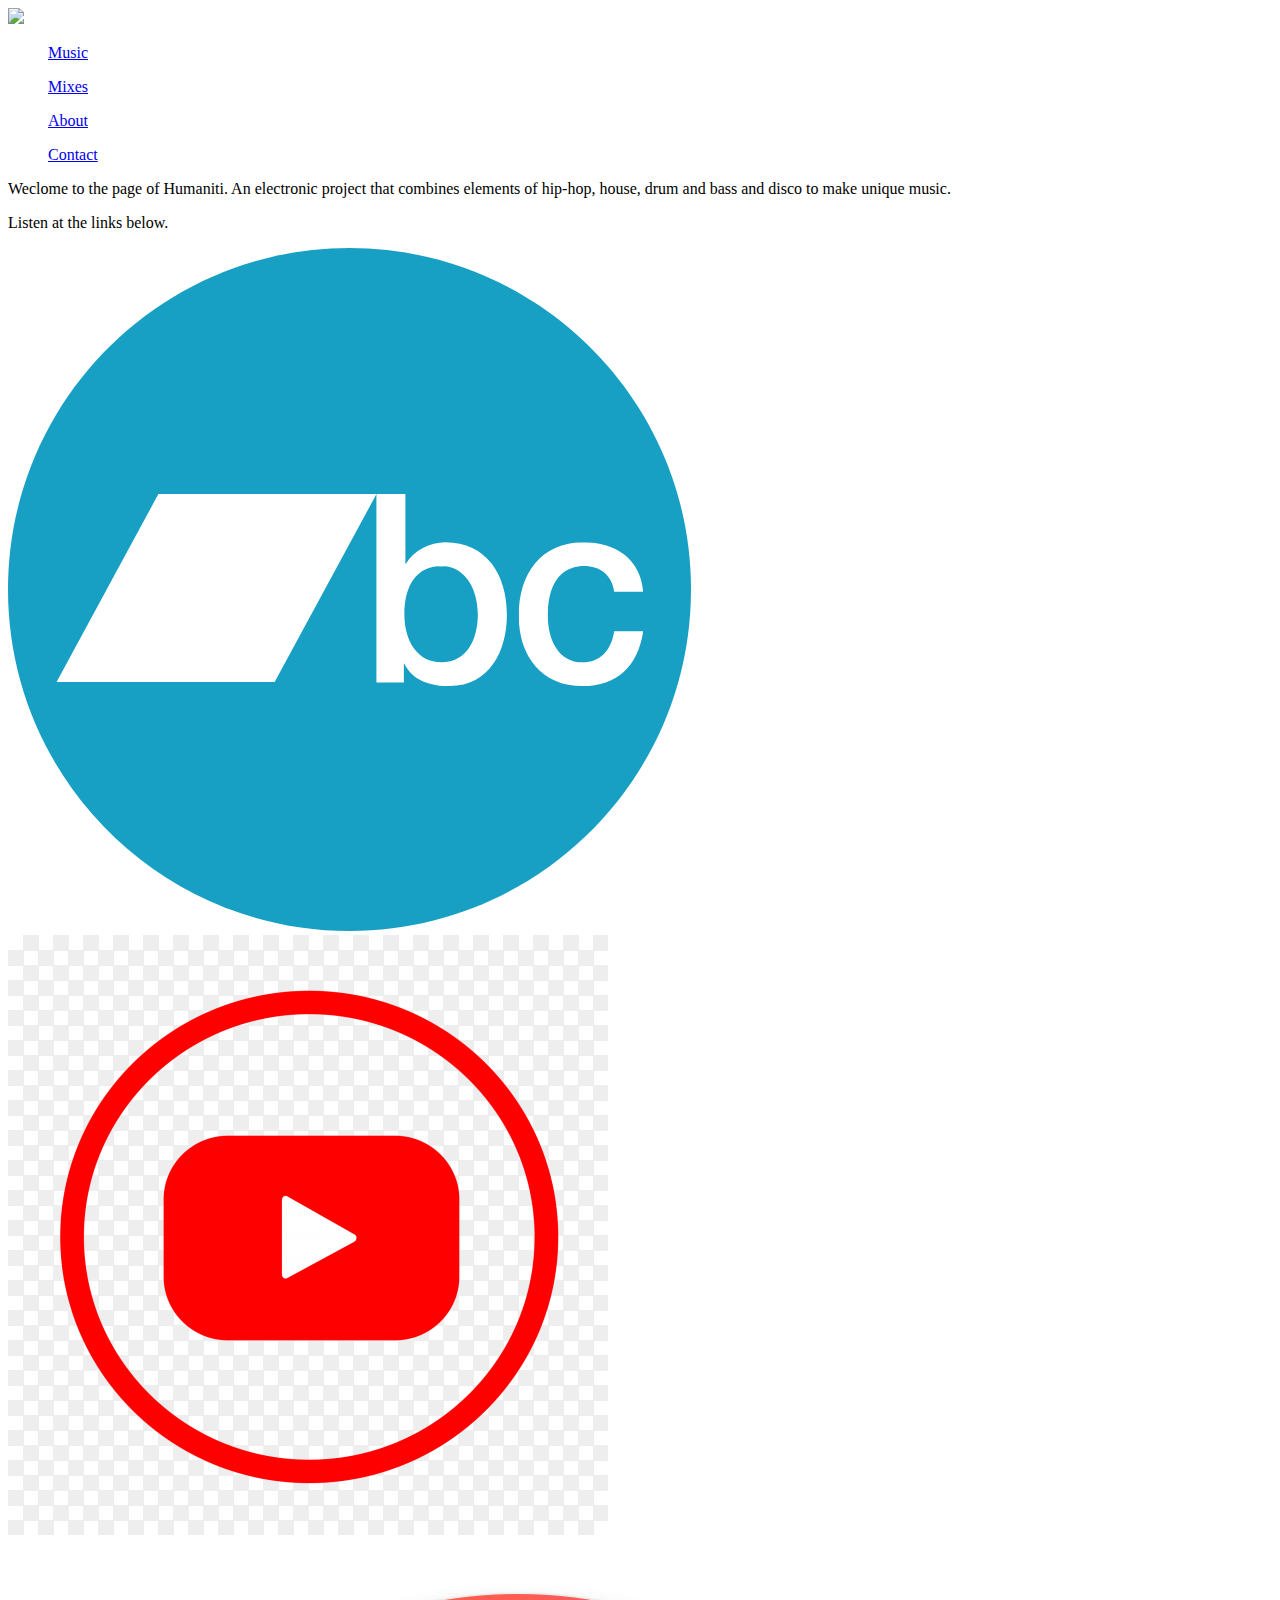
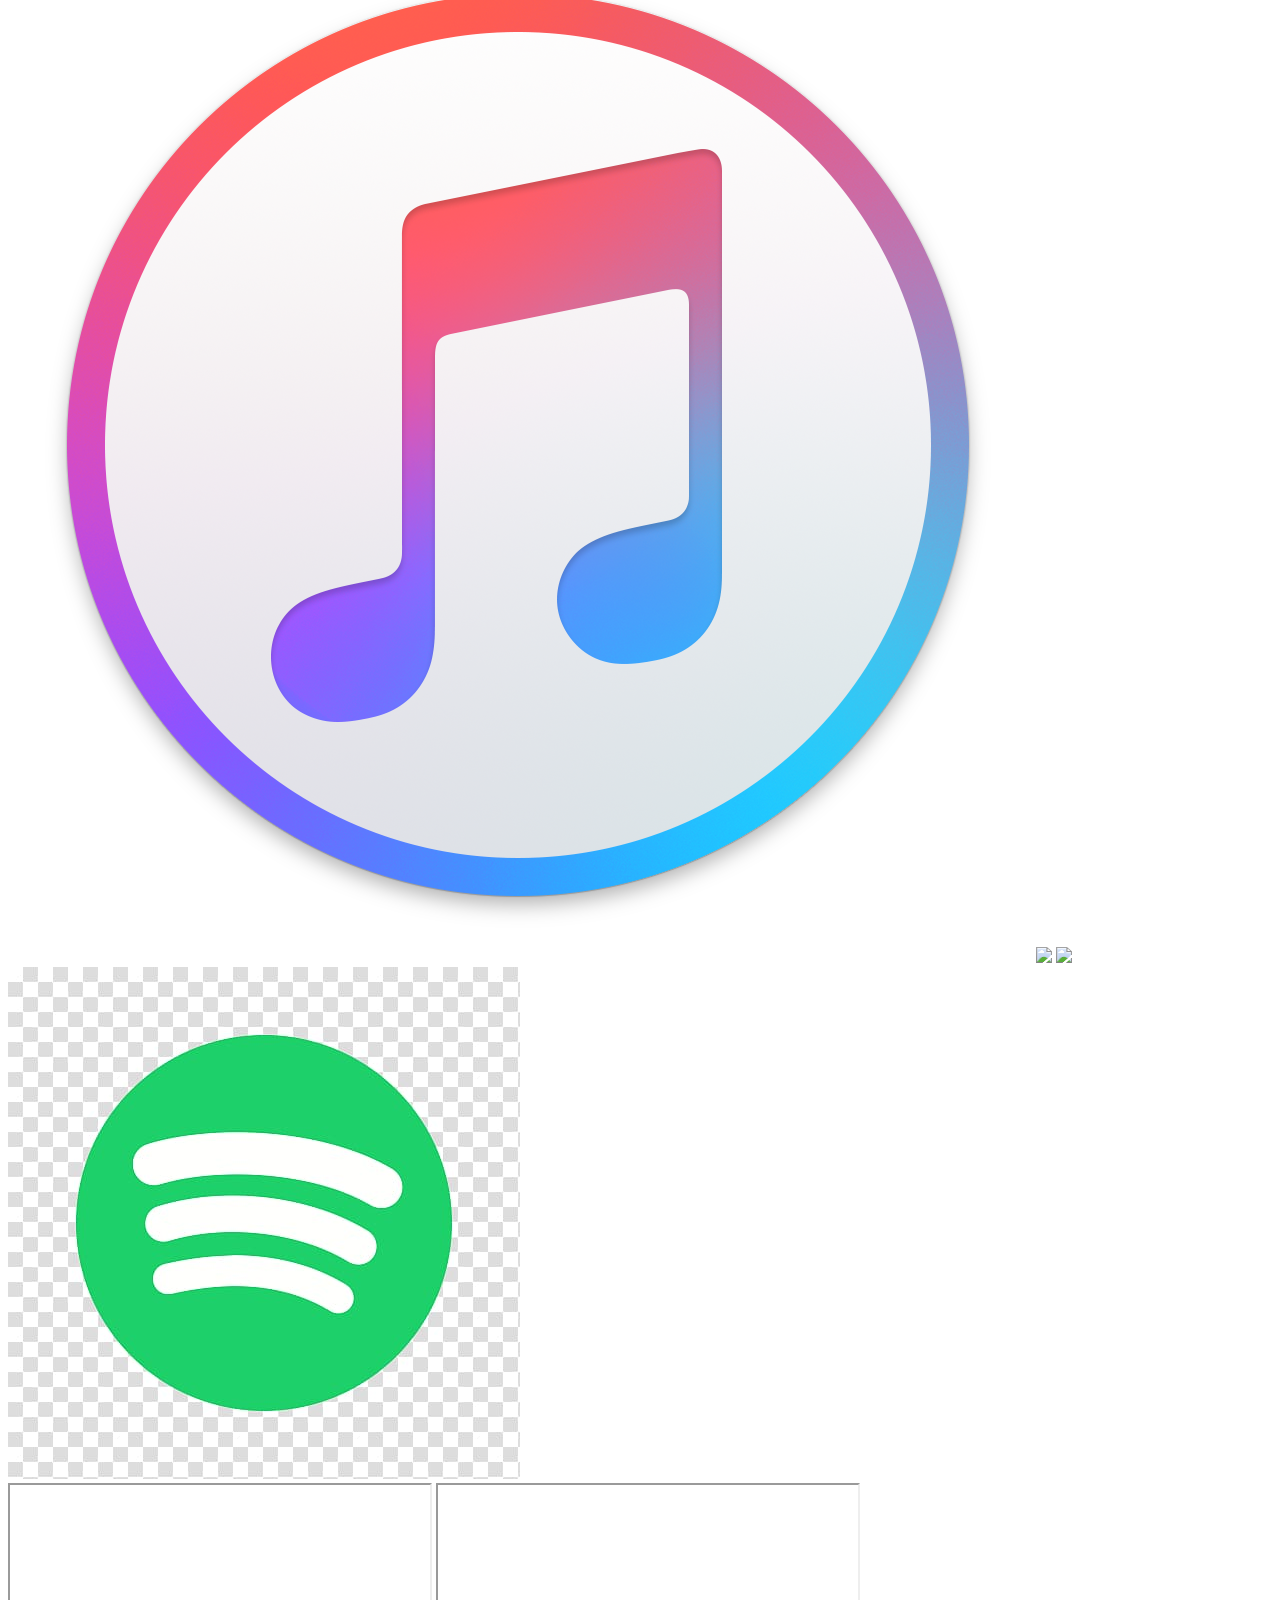
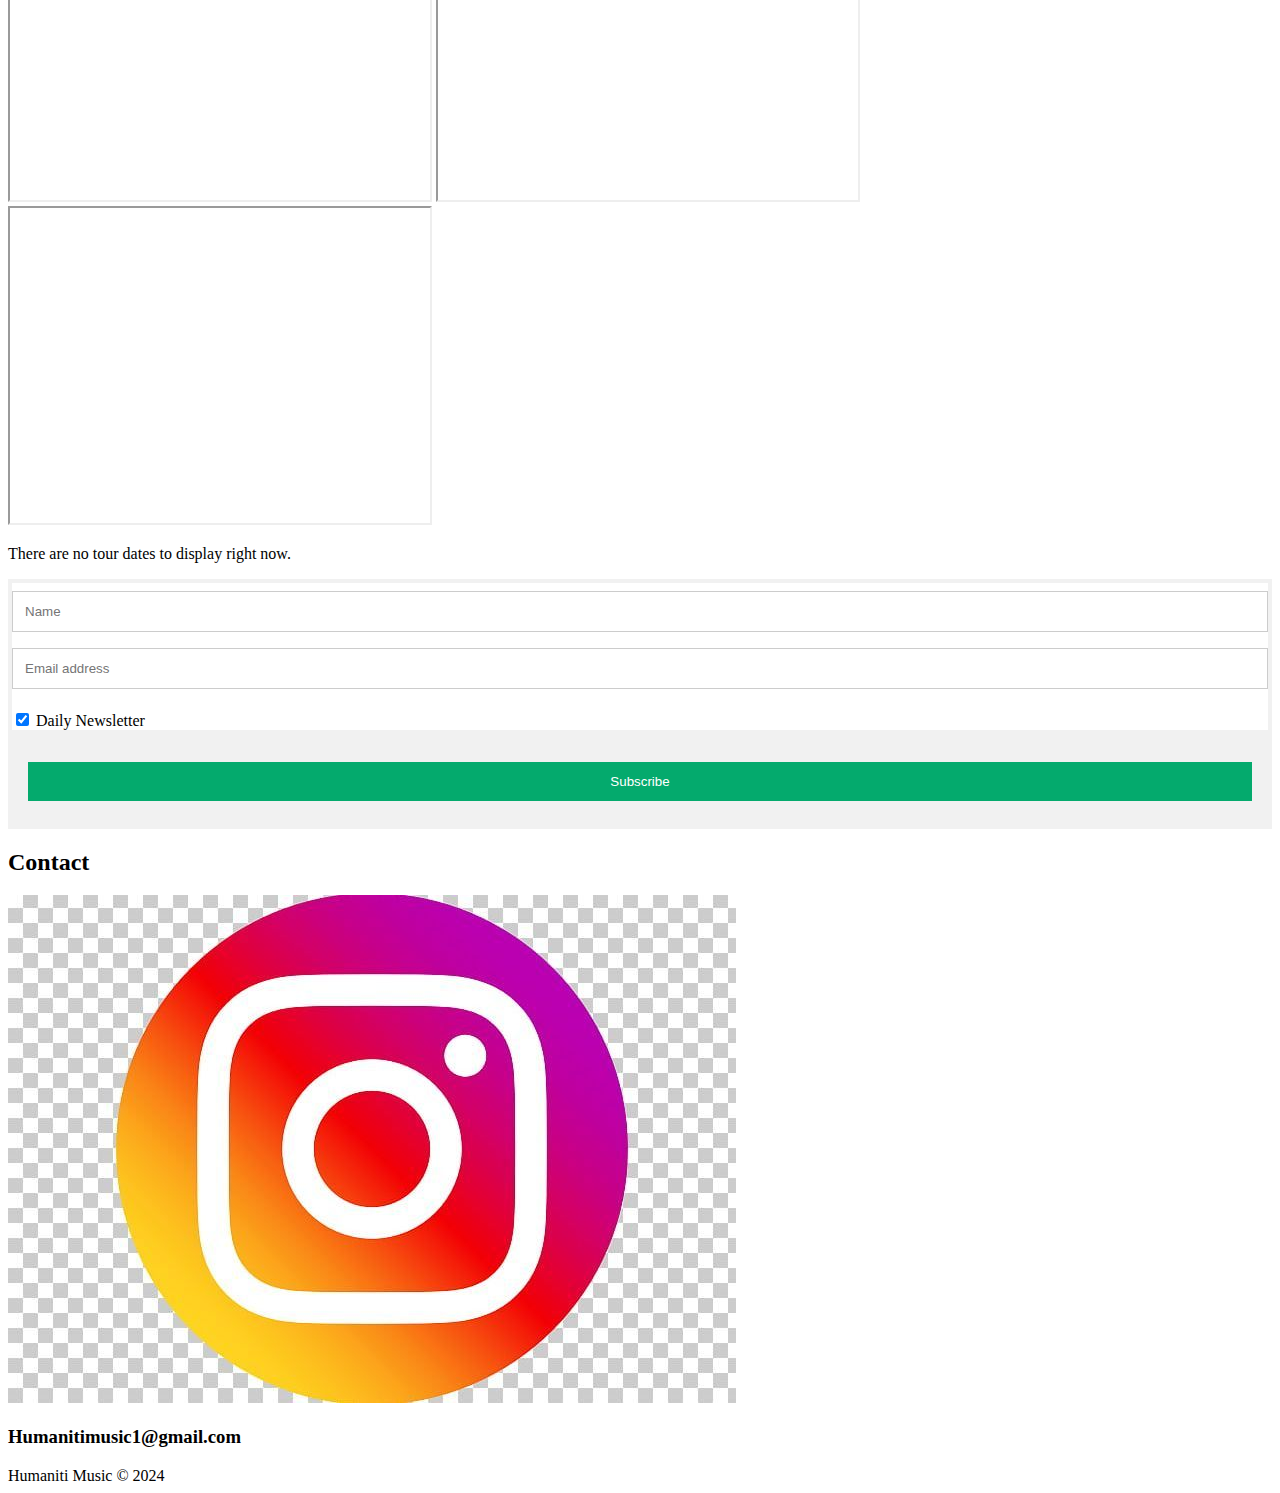
==== index.html @ 7b94ca9b "Basic HTML Content Add" ====
<!DOCTYPE html>
<html lang="en">
<head>
    <meta charset="UTF-8">
    <meta name="viewport" content="width=device-width, initial-scale=1.0">
    <title>Humaniti Music</title>
    <link rel="shortcut icon" type="image/x-icon" href="./Images/psyc.jpg" />
    <link rel="stylesheet" href="./Styles.css">

</head>

<body>
    
    <div class="header">

<img src="./Images/Header Sans Serif (Anek Kannada).png> </img>"

        <ul>
            <ul><a href="./Music Page.html">Music</a></ul>
            <ul><a href="./Mixes Page.html">Mixes</a></ul>
            <ul><a href="./About Page.html">About</a></ul>
            <ul><a href="./Contact Page.html">Contact</a></ul>
        </ul>
    </div>

    <div class="container1">
        <p>Weclome to the page of Humaniti. An electronic project that combines elements of hip-hop, house, drum and bass and disco to make unique music.</p>
             <p>Listen at the links below.</p>
            
            <div class="musiclinks">
                <a href="https://humanitimusic.bandcamp.com/"><img src="./Icons/Bandcamp.svg"></a>
                <a href="https://www.youtube.com/@humanitimusic"> <img src="./Icons/Youtube.png"></a>
                <a href="https://music.apple.com/es/artist/humaniti/1434041428"> <img src="./Icons/AppleMusic.png"></a>
                <a href="https://soundcloud.com/humanitimusic7/"> <img src="./Icons/Soundcloud.png>"></a>
                <a href="https://www.mixcloud.com/humanitimusic/"> <img src="./Icons/Mixcloud.png>"></a>
                <a href="https://open.spotify.com/artist/1BVjzCQqPWRFgM7LWdNU3X"> <img src="./Icons/Spotify.jpg"></a>
            </div>

        </div> <!--container1--> 

            <div class="musicvideos">
                <iframe width="420" height="315"
                src="https://youtu.be/CyjsiWer3Sk&loop=1">
                </iframe>

                <iframe width="420" height="315"
                src="https://youtu.be/d2k2ZmrMf8g&loop=1">
                </iframe>

                <iframe width="420" height="315"
                src="https://youtu.be/1pPhX-32jlw&loop=1">
                </iframe>
            </div>

        </div> <!--music videos-->

<div class="tour">
    <p>There are no tour dates to display right now.</p>
</div>

<form action="action_page.php">
    <div class="mailinglist>
      <h2>Mailing List</h2>
      <p>Stay up to date with new music and mixes.</p>
    </div>
  
    <div class="mailinglist" style="background-color:white">
      <input type="text" placeholder="Name" name="name" required>
      <input type="text" placeholder="Email address" name="mail" required>
      <label>
        <input type="checkbox" checked="checked" name="subscribe"> Daily Newsletter
      </label>
    </div>
</form>
  
  
    <div class="mailinglist">
      <input type="submit" value="Subscribe">
    </div>
    
    <div class="Contactandinsta">
        <h2>Contact</h2>
        <a href="https://www.instagram.com/humaniti.music/"> <img src="./Icons/Instagram.jpg"></a>
        <h3>Humanitimusic1@gmail.com</h3>

    </div>

    <div class="footer">
        Humaniti Music © 2024
    </div>


</div>

</body>

</html>
---- Styles.css ----
@font-face {
    font-family: ;"Anek Kannada"
    src: url("fonts/Anek-Kannada");
} {font}

.body {
    font-family: Impact, Haettenschweiler, 'Arial Narrow Bold', sans-serif;
}







/* Mailing List Stuff */
/* Style the form element with a border around it */
form {
    border: 4px solid #f1f1f1;
  }
  
  /* Add some padding and a grey background color to containers */
  .mailinglist {
    padding: 20px;
    background-color: #f1f1f1;
  }
  
  /* Style the input elements and the submit button */
  input[type=text], input[type=submit] {
    width: 100%;
    padding: 12px;
    margin: 8px 0;
    display: inline-block;
    border: 1px solid #ccc;
    box-sizing: border-box;
  }
  
  /* Add margins to the checkbox */
  input[type=checkbox] {
    margin-top: 16px;
  }
  
  /* Style the submit button */
  input[type=submit] {
    background-color: #04AA6D;
    color: white;
    border: none;
  }
  
  input[type=submit]:hover {
    opacity: 0.8;
  }
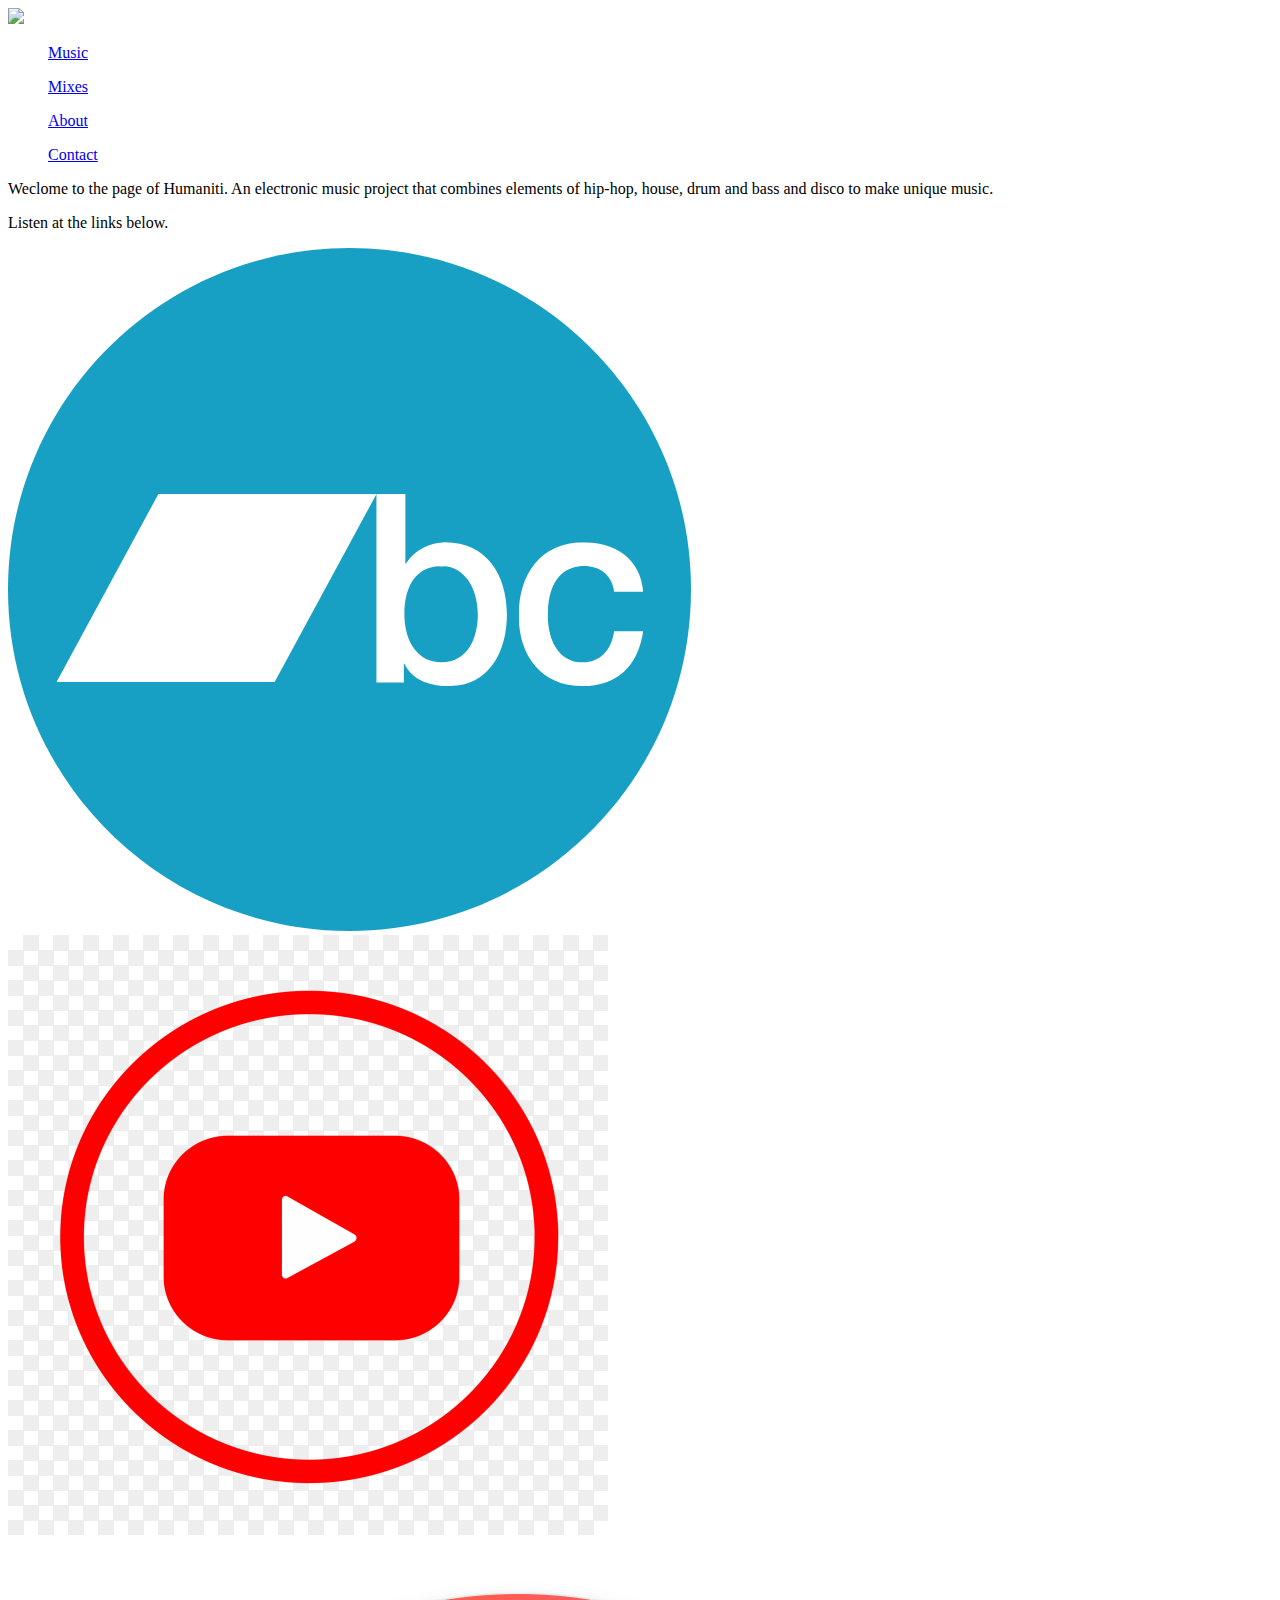
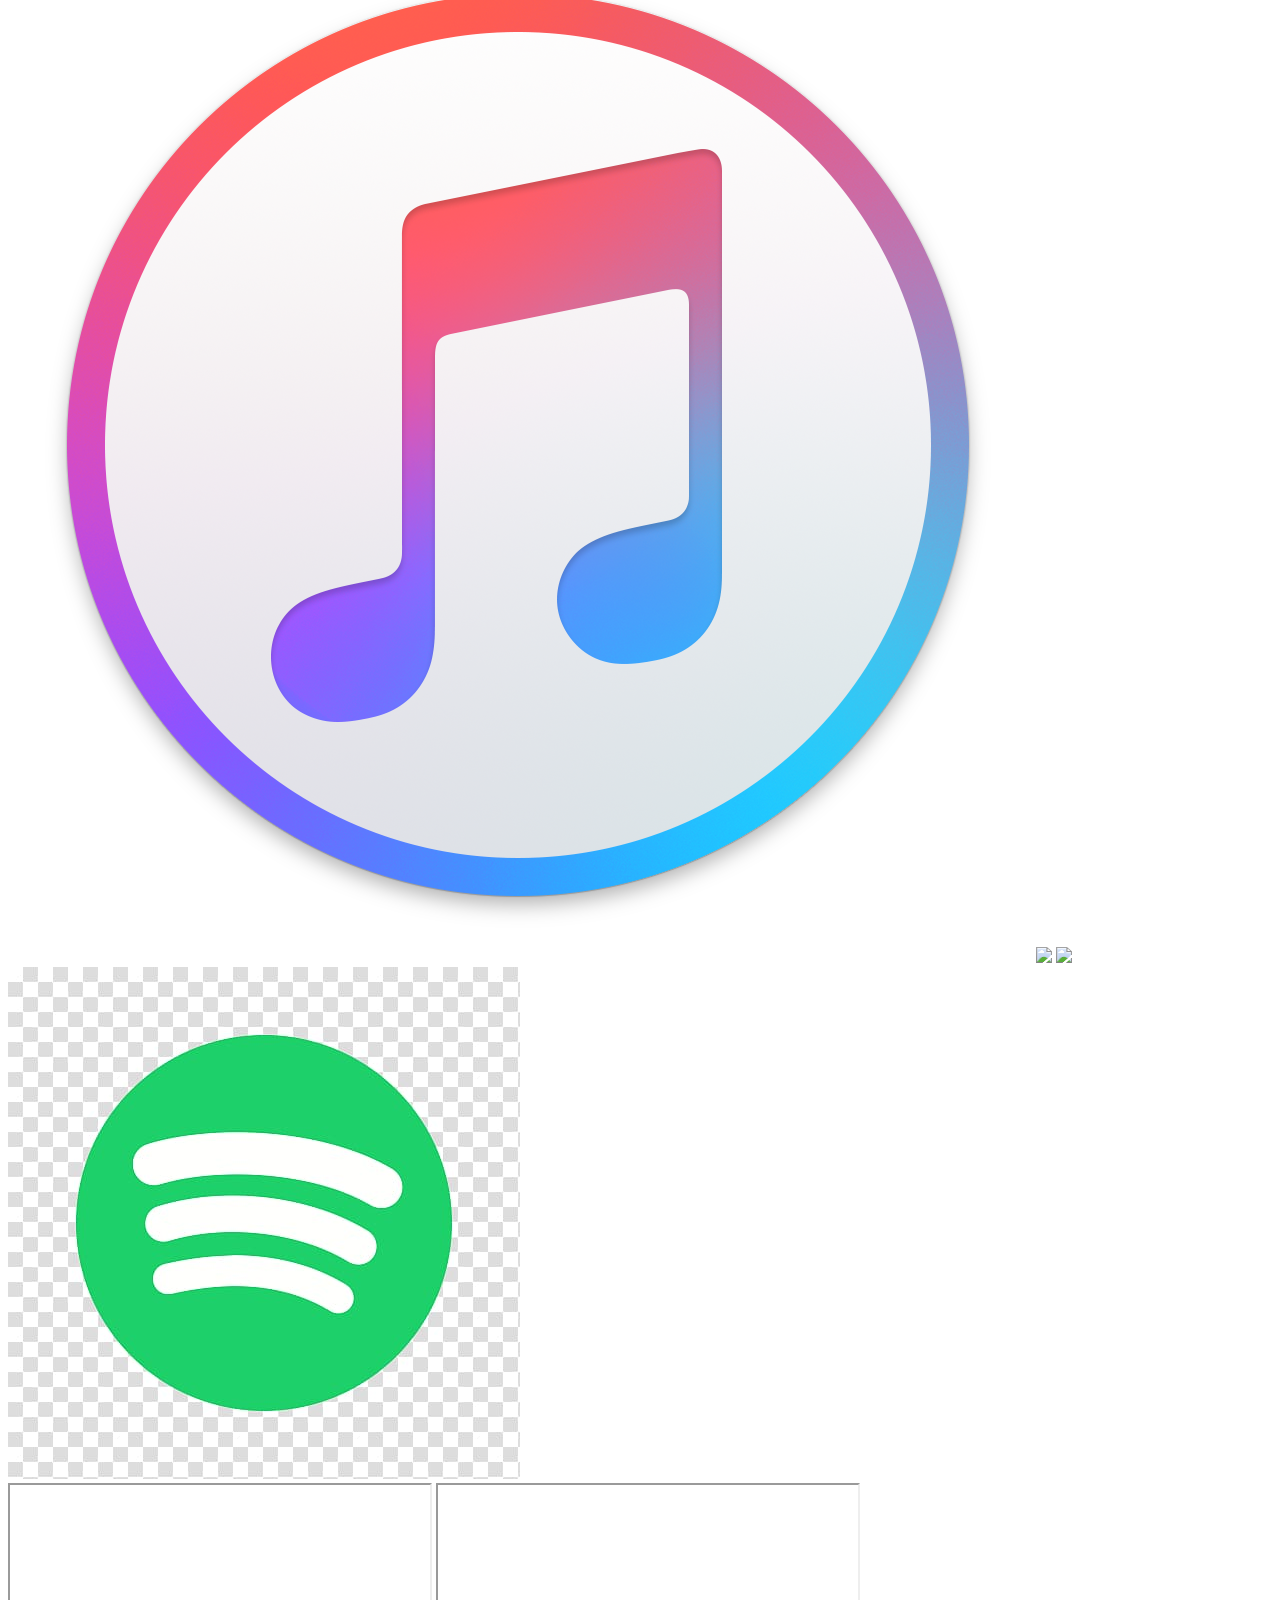
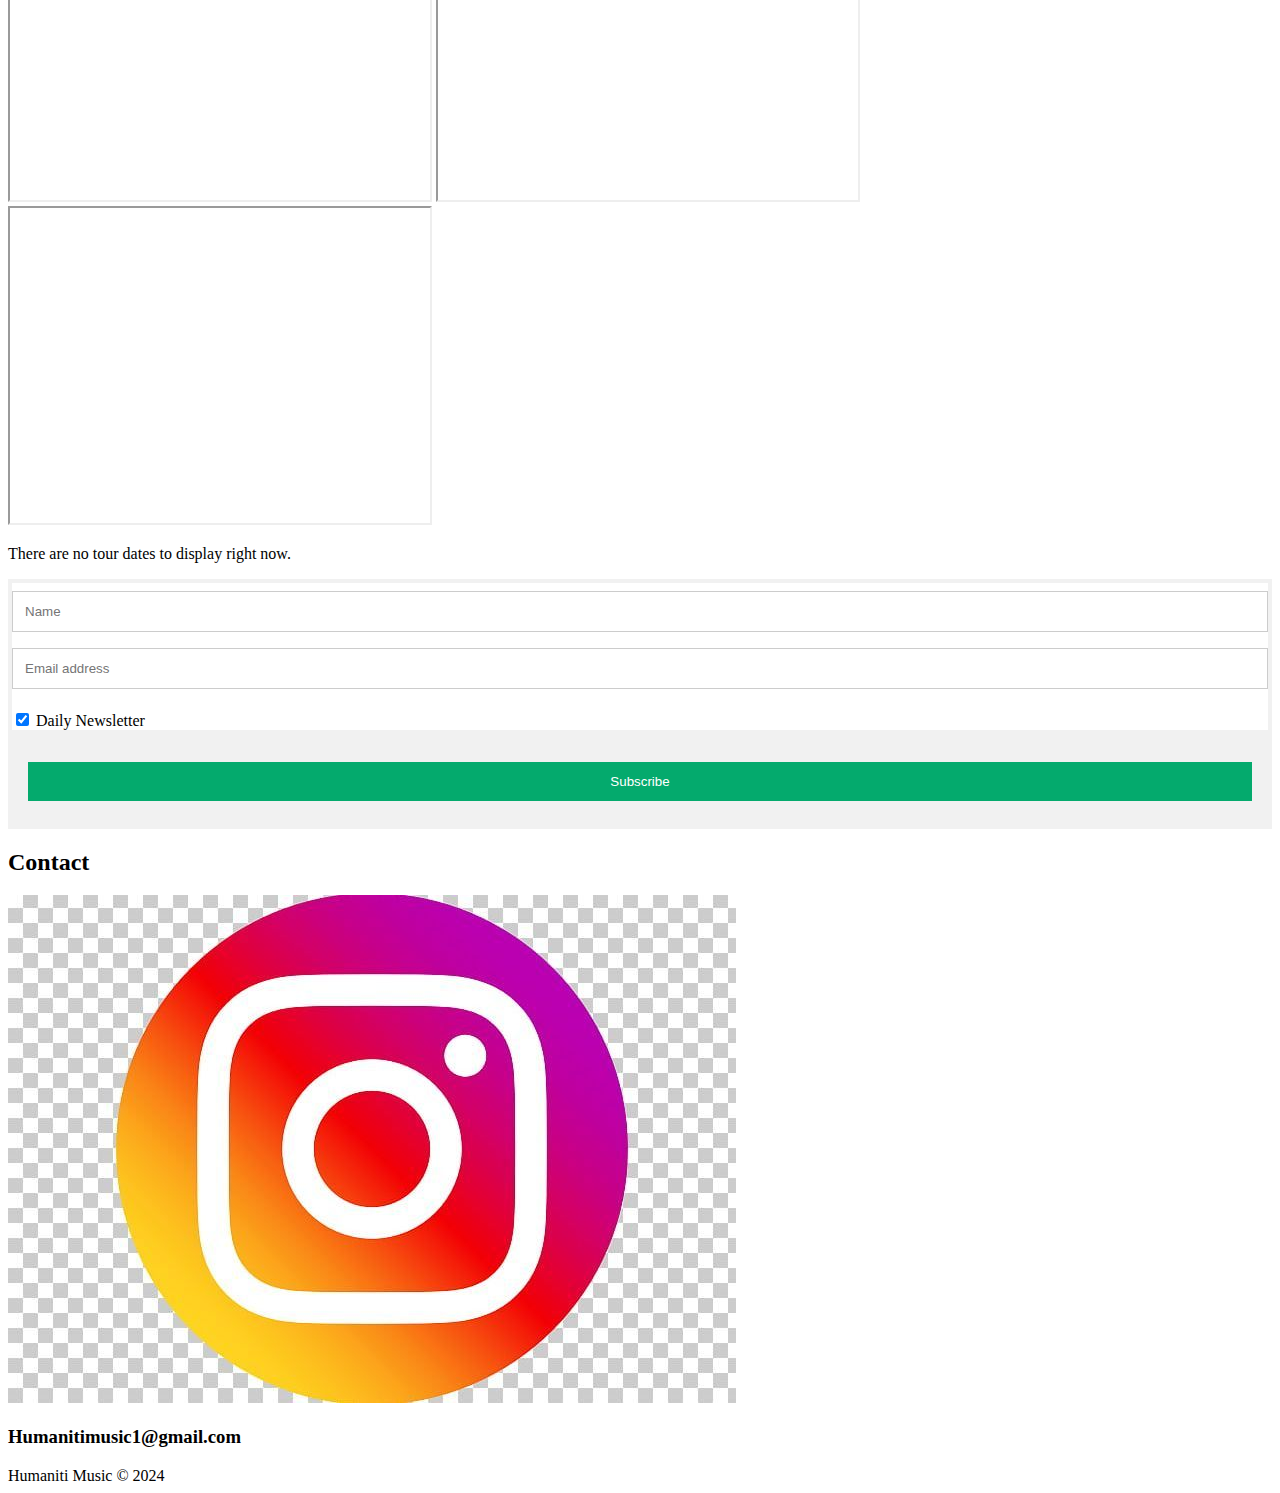
==== commit f19e4c71: "Extra Pages HTML Added" ====
--- a/index.html
+++ b/index.html
@@ -24,7 +24,7 @@
     </div>
 
     <div class="container1">
-        <p>Weclome to the page of Humaniti. An electronic project that combines elements of hip-hop, house, drum and bass and disco to make unique music.</p>
+        <p>Weclome to the page of Humaniti. An electronic music project that combines elements of hip-hop, house, drum and bass and disco to make unique music.</p>
              <p>Listen at the links below.</p>
             
             <div class="musiclinks">
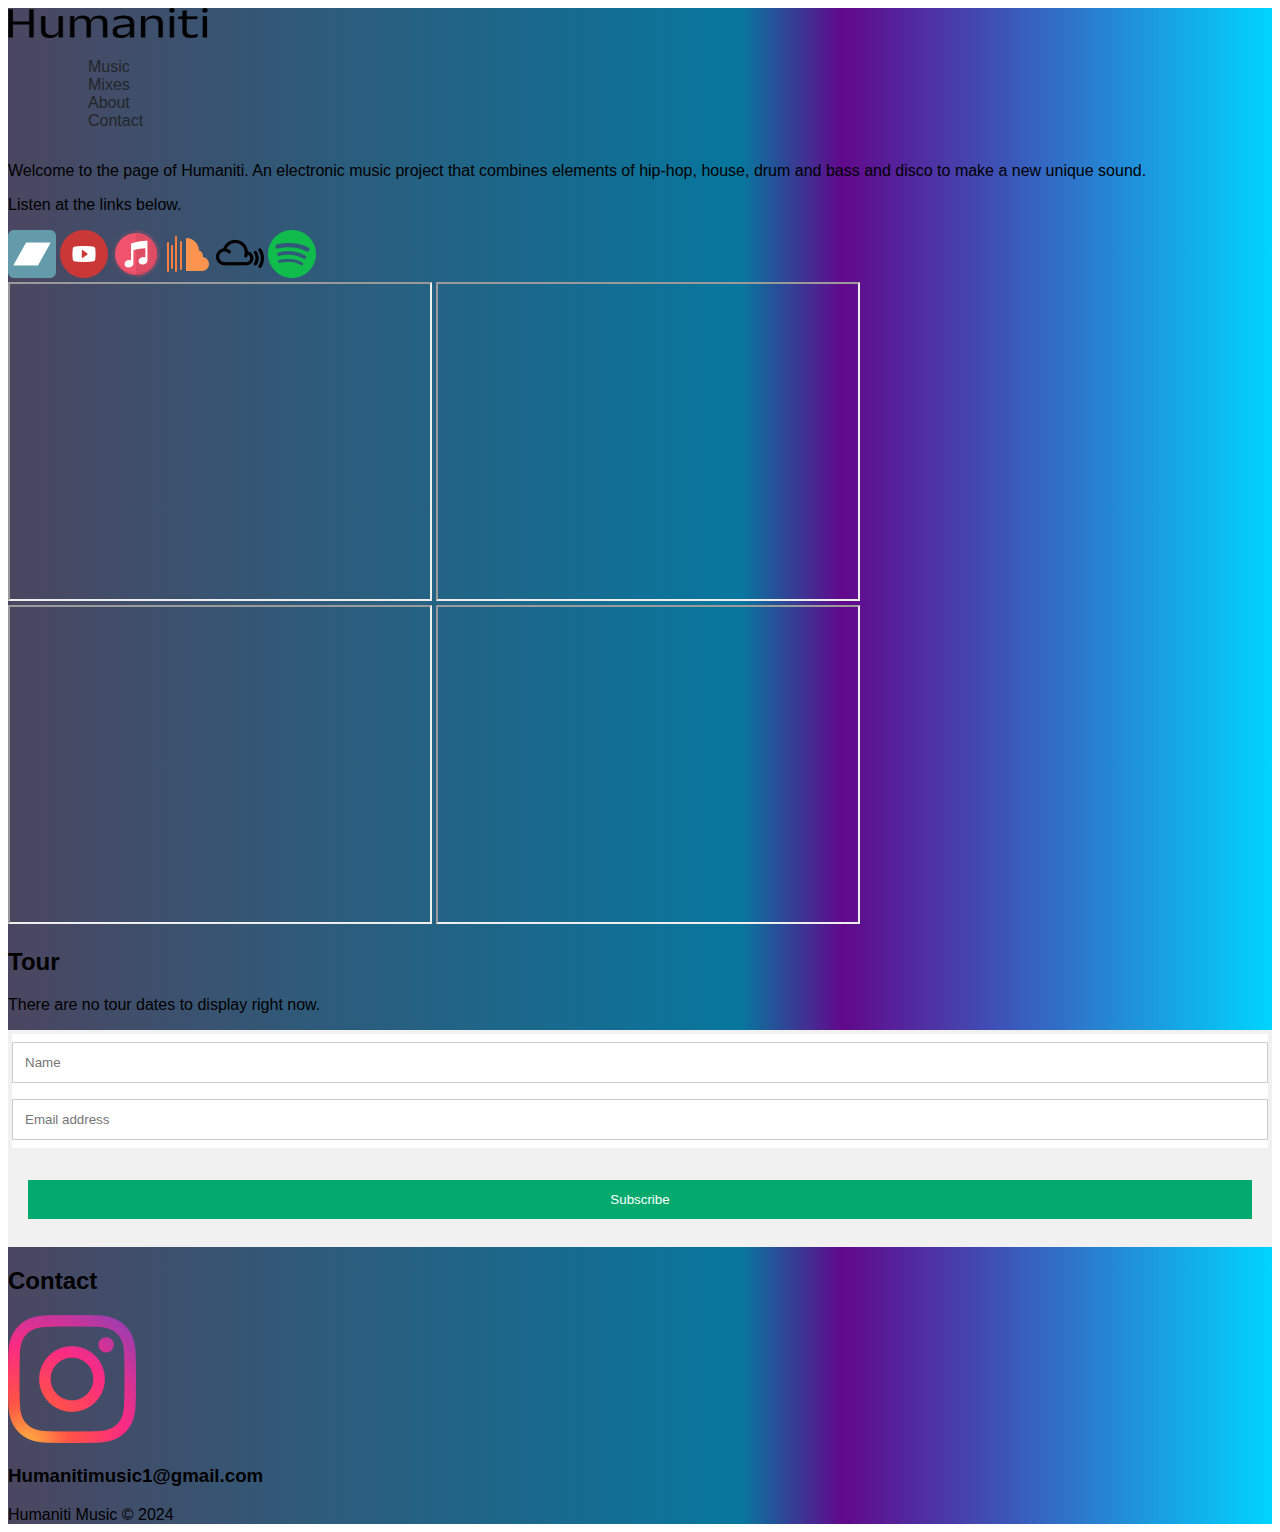
==== commit 2d586233: "font change and logos fixed, background add" ====
--- a/index.html
+++ b/index.html
@@ -10,10 +10,11 @@
 </head>
 
 <body>
-    
+    <div class="body">
     <div class="header">
 
-<img src="./Images/Header Sans Serif (Anek Kannada).png> </img>"
+<img src="./Images/Header Sans Serif (Anek Kannada).png" height="30" width="200"></img>
+
 
         <ul>
             <ul><a href="./Music Page.html">Music</a></ul>
@@ -24,37 +25,43 @@
     </div>
 
     <div class="container1">
-        <p>Weclome to the page of Humaniti. An electronic music project that combines elements of hip-hop, house, drum and bass and disco to make unique music.</p>
+        <p>Welcome to the page of Humaniti. An electronic music project that combines elements of hip-hop, house, drum and bass and disco to make a new unique sound.</p>
              <p>Listen at the links below.</p>
             
             <div class="musiclinks">
-                <a href="https://humanitimusic.bandcamp.com/"><img src="./Icons/Bandcamp.svg"></a>
+                <a href="https://humanitimusic.bandcamp.com/"><img src="./Icons/Bandcamp.png"></a>
                 <a href="https://www.youtube.com/@humanitimusic"> <img src="./Icons/Youtube.png"></a>
                 <a href="https://music.apple.com/es/artist/humaniti/1434041428"> <img src="./Icons/AppleMusic.png"></a>
-                <a href="https://soundcloud.com/humanitimusic7/"> <img src="./Icons/Soundcloud.png>"></a>
-                <a href="https://www.mixcloud.com/humanitimusic/"> <img src="./Icons/Mixcloud.png>"></a>
-                <a href="https://open.spotify.com/artist/1BVjzCQqPWRFgM7LWdNU3X"> <img src="./Icons/Spotify.jpg"></a>
+                <a href="https://soundcloud.com/humanitimusic7/"> <img src="./Icons/Soundcloud.png"></a>
+                <a href="https://www.mixcloud.com/humanitimusic/"> <img src="./Icons/Mixcloud.png"></a>
+                <a href="https://open.spotify.com/artist/1BVjzCQqPWRFgM7LWdNU3X"> <img src="./Icons/Spotify.png"></a>
             </div>
 
-        </div> <!--container1--> 
-
+  
             <div class="musicvideos">
                 <iframe width="420" height="315"
-                src="https://youtu.be/CyjsiWer3Sk&loop=1">
+                src="https://youtube.com/embed/ZC6qa5OnK9U">
                 </iframe>
 
                 <iframe width="420" height="315"
-                src="https://youtu.be/d2k2ZmrMf8g&loop=1">
+                src="https://youtube.com/embed/4sSRswTtMFk">
                 </iframe>
 
                 <iframe width="420" height="315"
-                src="https://youtu.be/1pPhX-32jlw&loop=1">
+                src="https://youtube.com/embed/d2k2ZmrMf8g">
                 </iframe>
-            </div>
+
+                 <iframe width="420" height="315"
+                 src="https://youtube.com/embed/GUiBObPjCsQ">
+                </iframe>
+        </div>
+
+            
 
         </div> <!--music videos-->
 
 <div class="tour">
+    <p><h2>Tour</H2></p>
     <p>There are no tour dates to display right now.</p>
 </div>
 
@@ -67,9 +74,6 @@
     <div class="mailinglist" style="background-color:white">
       <input type="text" placeholder="Name" name="name" required>
       <input type="text" placeholder="Email address" name="mail" required>
-      <label>
-        <input type="checkbox" checked="checked" name="subscribe"> Daily Newsletter
-      </label>
     </div>
 </form>
   
@@ -80,7 +84,7 @@
     
     <div class="Contactandinsta">
         <h2>Contact</h2>
-        <a href="https://www.instagram.com/humaniti.music/"> <img src="./Icons/Instagram.jpg"></a>
+        <a href="https://www.instagram.com/humaniti.music/"> <img src="./Icons/Instagram1.png"></a>
         <h3>Humanitimusic1@gmail.com</h3>
 
     </div>
--- a/Styles.css
+++ b/Styles.css
@@ -1,14 +1,40 @@
 @font-face {
-    font-family: ;"Anek Kannada"
-    src: url("fonts/Anek-Kannada");
-} {font}
+  font-family: "Anek-Kannada";
+  src: url("./Fonts/AnekKannada-variablefont.ttf");
+  src: local('/Fonts/AnekKannada-variablefont.ttf');
+}
+
+p, .Contactandinsta, .footer, .tour {
+  font-family: sans-serif;
+  font-family: 'Gill Sans', 'Gill Sans MT', Calibri, 'Trebuchet MS', sans-serif;
+  font-weight: 100;
+}
 
 .body {
-    font-family: Impact, Haettenschweiler, 'Arial Narrow Bold', sans-serif;
-}
+  background: rgb(7,0,36);
+  background: linear-gradient(90deg, rgba(7,0,36,0.7236081932773109) 0%, rgba(7,119,158,1) 58%, rgba(98,8,140,1) 66%, rgba(0,212,255,1) 100%);
+  display: flex;
+  flex-direction: column;
+ }
+
+
+ul {list-style: none;
+text-decoration: none;
+font-family: sans-serif;}
+
+a{ text-decoration: none;
+color:rgba(30, 33, 33, 0.911)}
 
 
 
+a:hover {color:beige;
+transition: 0.5s;}
+
+.musiclinks {
+    height: auto;
+    width: auto;
+    border-radius: 80%;
+}
 
 
 
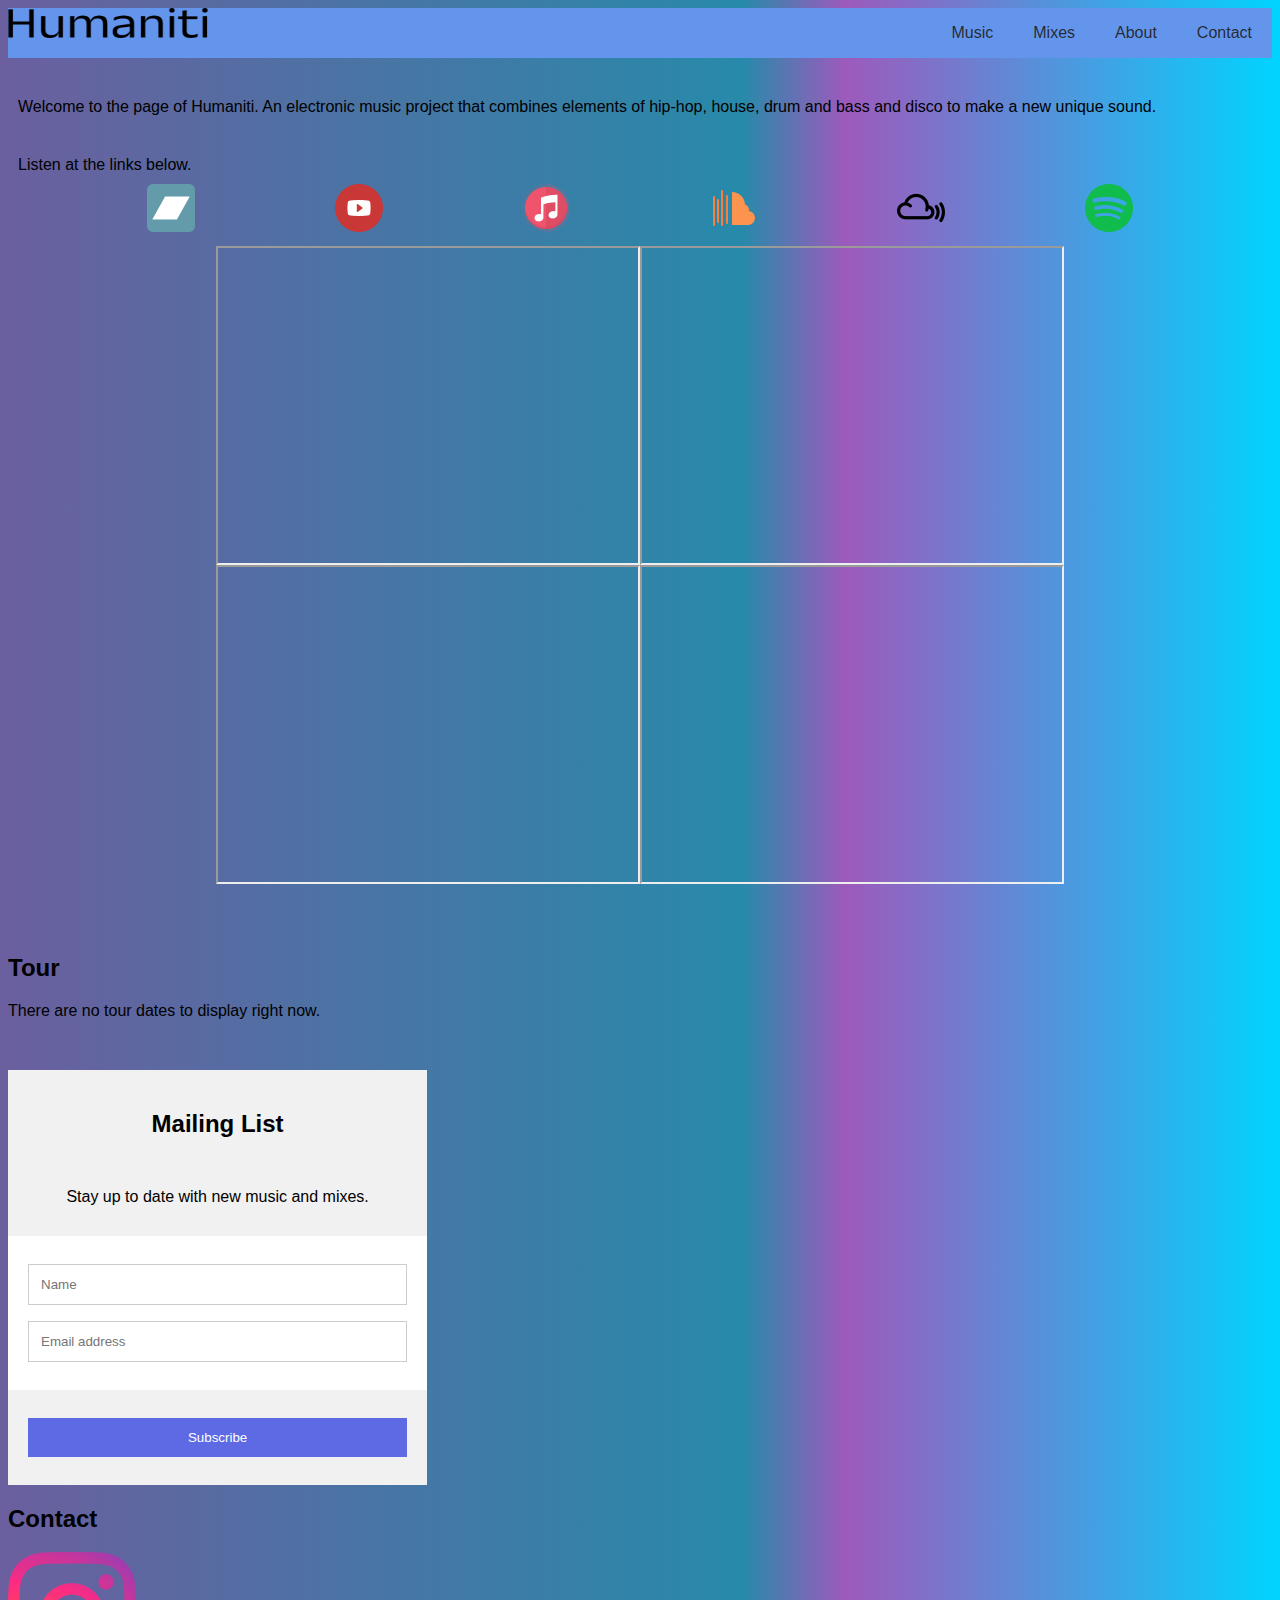
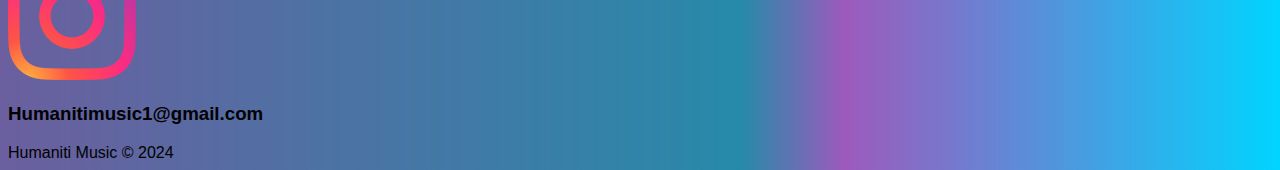
==== commit 166fcf5e: "Flexboxes added and clutter removed" ====
--- a/index.html
+++ b/index.html
@@ -10,18 +10,19 @@
 </head>
 
 <body>
-    <div class="body">
+
     <div class="header">
 
 <img src="./Images/Header Sans Serif (Anek Kannada).png" height="30" width="200"></img>
 
-
+<div class="headermenu">
         <ul>
             <ul><a href="./Music Page.html">Music</a></ul>
             <ul><a href="./Mixes Page.html">Mixes</a></ul>
             <ul><a href="./About Page.html">About</a></ul>
             <ul><a href="./Contact Page.html">Contact</a></ul>
         </ul>
+    </div>
     </div>
 
     <div class="container1">
@@ -61,12 +62,12 @@
         </div> <!--music videos-->
 
 <div class="tour">
-    <p><h2>Tour</H2></p>
-    <p>There are no tour dates to display right now.</p>
+    <p><h2>Tour</H2>
+    There are no tour dates to display right now.</p>
 </div>
 
 <form action="action_page.php">
-    <div class="mailinglist>
+    <div class="mailinglist">
       <h2>Mailing List</h2>
       <p>Stay up to date with new music and mixes.</p>
     </div>
@@ -75,12 +76,13 @@
       <input type="text" placeholder="Name" name="name" required>
       <input type="text" placeholder="Email address" name="mail" required>
     </div>
-</form>
+
   
   
     <div class="mailinglist">
       <input type="submit" value="Subscribe">
     </div>
+</form>
     
     <div class="Contactandinsta">
         <h2>Contact</h2>
@@ -94,7 +96,7 @@
     </div>
 
 
-</div>
+
 
 </body>
 
--- a/Styles.css
+++ b/Styles.css
@@ -10,45 +10,79 @@
   font-weight: 100;
 }
 
-.body {
+body {
   background: rgb(7,0,36);
-  background: linear-gradient(90deg, rgba(7,0,36,0.7236081932773109) 0%, rgba(7,119,158,1) 58%, rgba(98,8,140,1) 66%, rgba(0,212,255,1) 100%);
+  background: linear-gradient(90deg, rgba(51, 34, 122, 0.724) 0%, rgb(39, 138, 170) 58%, rgb(157, 90, 188) 66%, rgba(0,212,255,1) 100%);
+  background-size: cover;
+  background-repeat: repeat;
   display: flex;
   flex-direction: column;
  }
 
 
+
 ul {list-style: none;
 text-decoration: none;
-font-family: sans-serif;}
+font-family: sans-serif;
+display: flex;
+flex-direction: row;}
 
 a{ text-decoration: none;
 color:rgba(30, 33, 33, 0.911)}
 
 
-
 a:hover {color:beige;
 transition: 0.5s;}
+
+.header {
+  background-color: cornflowerblue;
+  background-size: auto;
+  display: flex;
+  flex-direction: row;
+  justify-content: space-between;}
+
+.headermenu {display: flex;
+flex-direction: row;
+margin-right: 20px;}
+
+p {margin: 10px;
+padding-top: 30px;}
 
 .musiclinks {
     height: auto;
     width: auto;
     border-radius: 80%;
+    display: flex;
+    justify-content: space-evenly;
+    
 }
 
+.musicvideos {
+  display: flex;
+  flex-direction: row;
+  flex-wrap: wrap;
+  justify-content: center;
+  padding: 10px;
+}
 
 
 
 /* Mailing List Stuff */
 /* Style the form element with a border around it */
-form {
-    border: 4px solid #f1f1f1;
-  }
-  
+
   /* Add some padding and a grey background color to containers */
+
+  form {
+    display: flex;
+    flex-direction: column;
+    justify-content: center;}
+
   .mailinglist {
     padding: 20px;
     background-color: #f1f1f1;
+    width:30%;
+    text-align: center;
+    font-family: sans-serif;
   }
   
   /* Style the input elements and the submit button */
@@ -64,15 +98,19 @@
   /* Add margins to the checkbox */
   input[type=checkbox] {
     margin-top: 16px;
+    
   }
   
   /* Style the submit button */
   input[type=submit] {
-    background-color: #04AA6D;
+    background-color: #5d6ae3;
     color: white;
     border: none;
+    margin-right: auto;
+    margin-left: auto;
   }
   
   input[type=submit]:hover {
     opacity: 0.8;
+    transition: 0.5s;
   }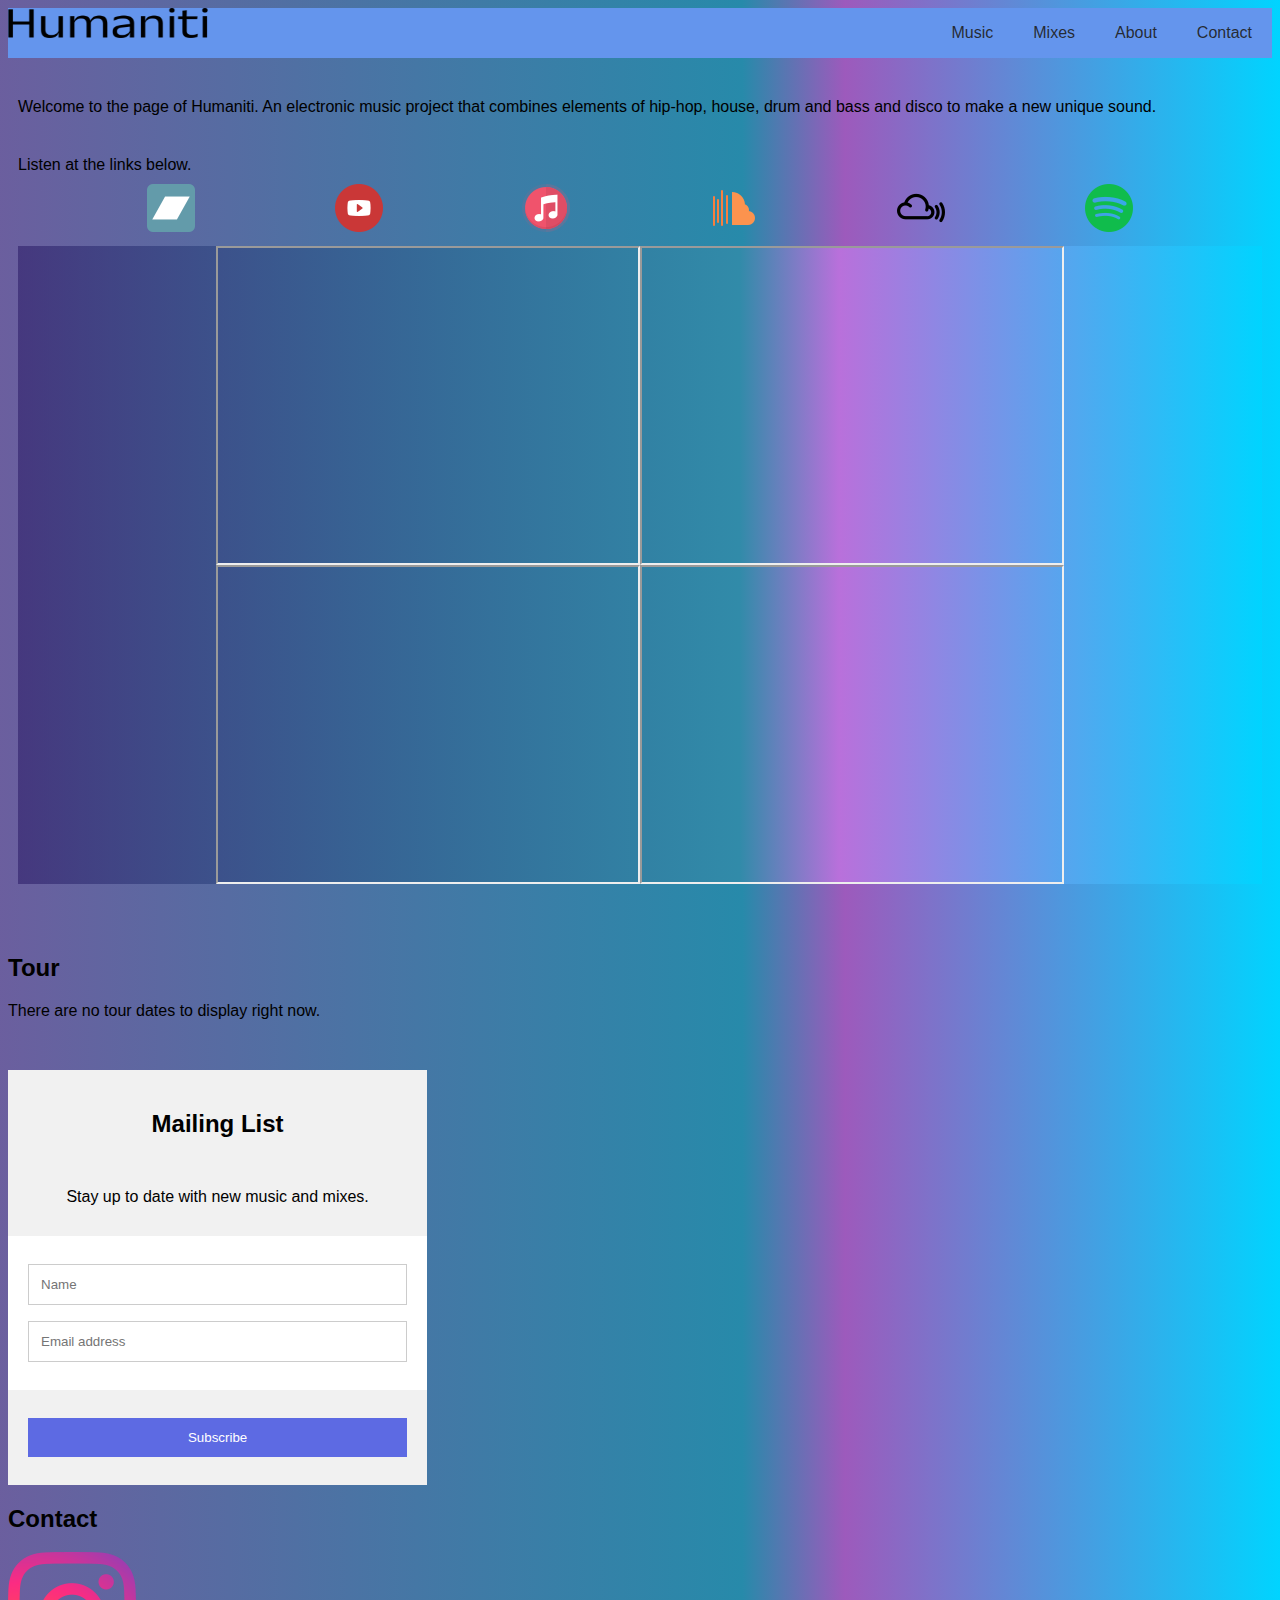
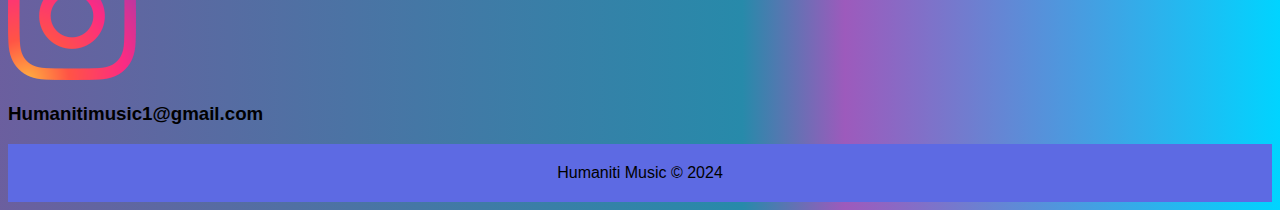
==== commit 7ddda687: "footer + link transition effect added" ====
--- a/index.html
+++ b/index.html
@@ -30,12 +30,12 @@
              <p>Listen at the links below.</p>
             
             <div class="musiclinks">
-                <a href="https://humanitimusic.bandcamp.com/"><img src="./Icons/Bandcamp.png"></a>
-                <a href="https://www.youtube.com/@humanitimusic"> <img src="./Icons/Youtube.png"></a>
-                <a href="https://music.apple.com/es/artist/humaniti/1434041428"> <img src="./Icons/AppleMusic.png"></a>
-                <a href="https://soundcloud.com/humanitimusic7/"> <img src="./Icons/Soundcloud.png"></a>
-                <a href="https://www.mixcloud.com/humanitimusic/"> <img src="./Icons/Mixcloud.png"></a>
-                <a href="https://open.spotify.com/artist/1BVjzCQqPWRFgM7LWdNU3X"> <img src="./Icons/Spotify.png"></a>
+                <a class="link" href="https://humanitimusic.bandcamp.com/"><img src="./Icons/Bandcamp.png"></a>
+                <a class="link" href="https://www.youtube.com/@humanitimusic"> <img src="./Icons/Youtube.png"></a>
+                <a class="link" href="https://music.apple.com/es/artist/humaniti/1434041428"> <img src="./Icons/AppleMusic.png"></a>
+                <a class="link" href="https://soundcloud.com/humanitimusic7/"> <img src="./Icons/Soundcloud.png"></a>
+                <a class="link" href="https://www.mixcloud.com/humanitimusic/"> <img src="./Icons/Mixcloud.png"></a>
+                <a class="link" href="https://open.spotify.com/artist/1BVjzCQqPWRFgM7LWdNU3X"> <img src="./Icons/Spotify.png"></a>
             </div>
 
   
--- a/Styles.css
+++ b/Styles.css
@@ -39,7 +39,9 @@
   background-size: auto;
   display: flex;
   flex-direction: row;
-  justify-content: space-between;}
+  justify-content: space-between;
+  margin: 0px;
+  padding: 0px;}
 
 .headermenu {display: flex;
 flex-direction: row;
@@ -54,7 +56,11 @@
     border-radius: 80%;
     display: flex;
     justify-content: space-evenly;
-    
+}
+
+.link:hover {
+  opacity: 0.8;
+  transition: 0.5s;
 }
 
 .musicvideos {
@@ -62,7 +68,11 @@
   flex-direction: row;
   flex-wrap: wrap;
   justify-content: center;
-  padding: 10px;
+  margin: 10px;
+  background: linear-gradient(90deg, rgba(56, 41, 114, 0.724) 0%, rgb(49, 139, 169) 58%, rgb(185, 112, 219) 66%, rgba(0,212,255,1) 100%); 
+  box-sizing: border-box;
+  flex-shrink: 1;
+  width: fit-content;
 }
 
 
@@ -113,4 +123,11 @@
   input[type=submit]:hover {
     opacity: 0.8;
     transition: 0.5s;
+  }
+
+  .footer {
+    background-color: #5d6ae3;
+    display: flex;
+    justify-content: center;
+    padding: 20px;
   }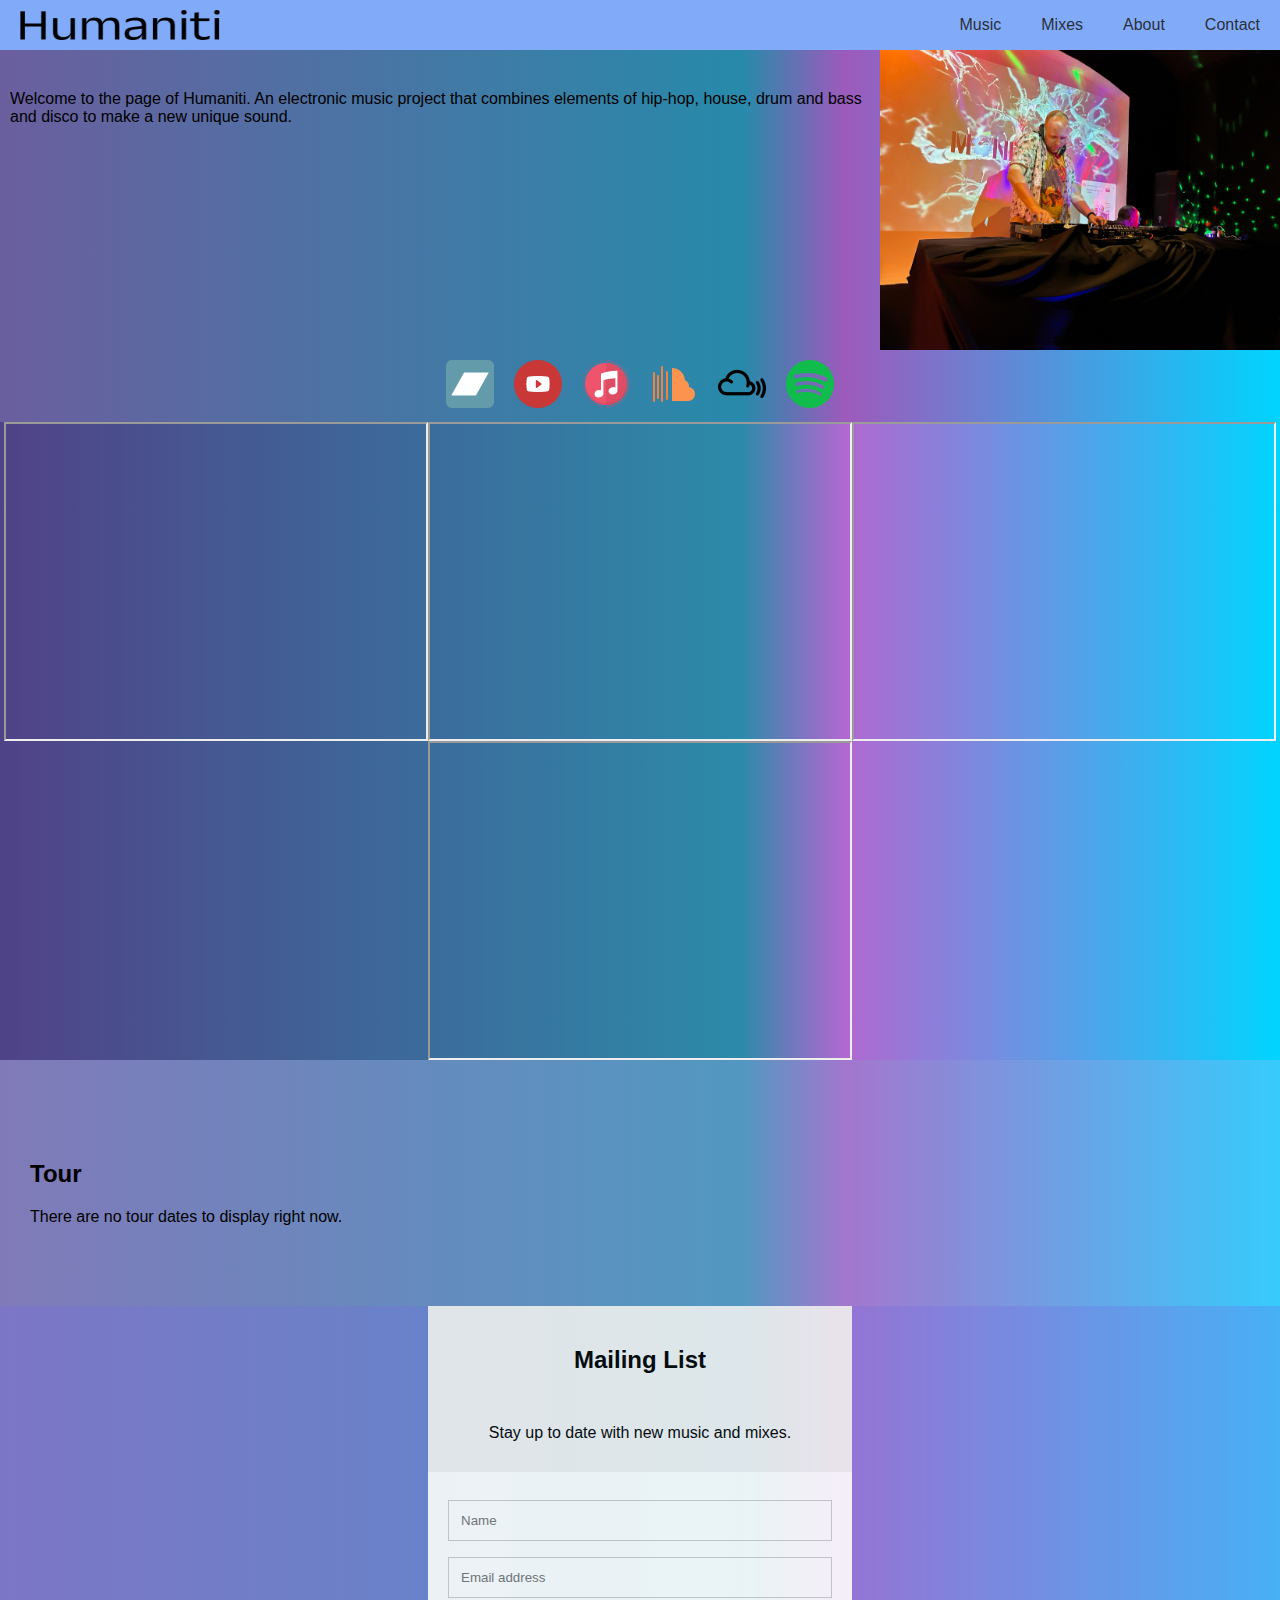
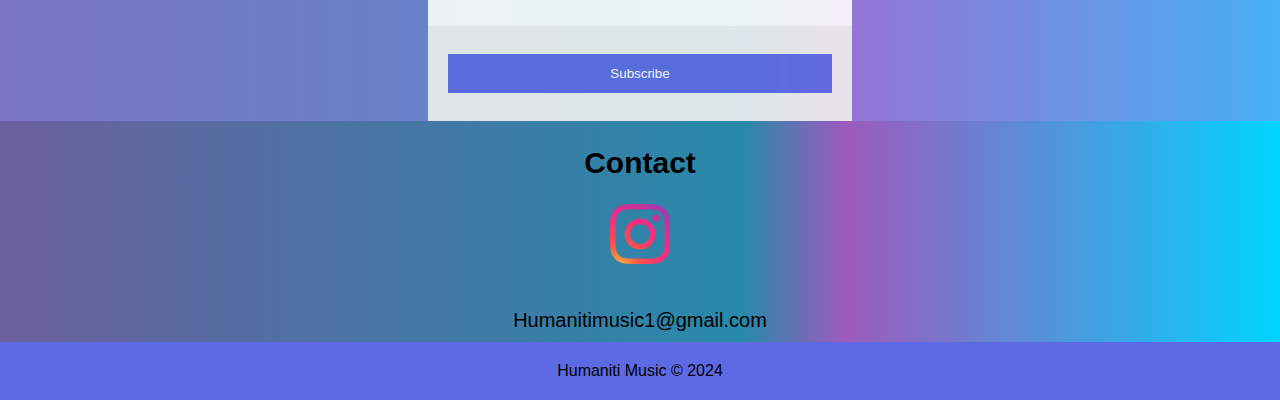
==== commit e146b735: "footer and header fix" ====
--- a/index.html
+++ b/index.html
@@ -12,9 +12,9 @@
 <body>
 
     <div class="header">
-
+        <div class="logo">
 <img src="./Images/Header Sans Serif (Anek Kannada).png" height="30" width="200"></img>
-
+</div>
 <div class="headermenu">
         <ul>
             <ul><a href="./Music Page.html">Music</a></ul>
@@ -27,7 +27,9 @@
 
     <div class="container1">
         <p>Welcome to the page of Humaniti. An electronic music project that combines elements of hip-hop, house, drum and bass and disco to make a new unique sound.</p>
-             <p>Listen at the links below.</p>
+          
+                <img src="./Images/Performance 3- D.JPG" height="300" width="400">
+                </div>
             
             <div class="musiclinks">
                 <a class="link" href="https://humanitimusic.bandcamp.com/"><img src="./Icons/Bandcamp.png"></a>
@@ -57,8 +59,6 @@
                 </iframe>
         </div>
 
-            
-
         </div> <!--music videos-->
 
 <div class="tour">
@@ -76,8 +76,6 @@
       <input type="text" placeholder="Name" name="name" required>
       <input type="text" placeholder="Email address" name="mail" required>
     </div>
-
-  
   
     <div class="mailinglist">
       <input type="submit" value="Subscribe">
@@ -86,8 +84,8 @@
     
     <div class="Contactandinsta">
         <h2>Contact</h2>
-        <a href="https://www.instagram.com/humaniti.music/"> <img src="./Icons/Instagram1.png"></a>
-        <h3>Humanitimusic1@gmail.com</h3>
+        <a href="https://www.instagram.com/humaniti.music/"> <img src="./Icons/Instagram1.png" height="60px" width="60px"></a>
+        <p>Humanitimusic1@gmail.com</p>
 
     </div>
 
--- a/Styles.css
+++ b/Styles.css
@@ -17,8 +17,9 @@
   background-repeat: repeat;
   display: flex;
   flex-direction: column;
+  padding: 0;
+  margin: 0;
  }
-
 
 
 ul {list-style: none;
@@ -34,14 +35,31 @@
 a:hover {color:beige;
 transition: 0.5s;}
 
+.img {
+  display: flex;
+  flex-direction: column;
+  align-items: center;
+}
+
 .header {
-  background-color: cornflowerblue;
+  background-color: rgba(129, 171, 249, 1);
   background-size: auto;
   display: flex;
   flex-direction: row;
   justify-content: space-between;
-  margin: 0px;
-  padding: 0px;}
+  position:relative;
+  top:0;
+  left:0;
+  width: 100%;
+  height: 100%;
+}
+
+  .logo {
+    display: flex;
+    justify-items: flex-start;
+    align-items: center;
+    margin-left: 20px;
+  }
 
 .headermenu {display: flex;
 flex-direction: row;
@@ -55,12 +73,17 @@
     width: auto;
     border-radius: 80%;
     display: flex;
-    justify-content: space-evenly;
-}
-
+    justify-content: center;
+    margin: 1;
+}
+
+.link {
+  padding: 10px;
+}
 .link:hover {
   opacity: 0.8;
   transition: 0.5s;
+  padding: 5px;
 }
 
 .musicvideos {
@@ -68,8 +91,7 @@
   flex-direction: row;
   flex-wrap: wrap;
   justify-content: center;
-  margin: 10px;
-  background: linear-gradient(90deg, rgba(56, 41, 114, 0.724) 0%, rgb(49, 139, 169) 58%, rgb(185, 112, 219) 66%, rgba(0,212,255,1) 100%); 
+  background: linear-gradient(90deg, rgba(56, 41, 114, 0.529) 0%, rgba(49, 139, 169, 0.53) 58%, rgba(185, 112, 219, 0.679) 66%, rgba(0, 213, 255, 0.641) 100%); 
   box-sizing: border-box;
   flex-shrink: 1;
   width: fit-content;
@@ -85,7 +107,10 @@
   form {
     display: flex;
     flex-direction: column;
-    justify-content: center;}
+    justify-content: center;
+  align-items: center;
+background: rgba(141, 141, 236, 0.564);
+opacity: 0.9;}
 
   .mailinglist {
     padding: 20px;
@@ -125,9 +150,59 @@
     transition: 0.5s;
   }
 
+.container1 {
+  display: flex;
+  flex-direction: row;
+  justify-content: space-between;
+}
+
+.tour {
+  display: flex;
+  flex-direction: column;
+  padding: 30px;
+  background-color: #b1b7f44f;
+}
+
+.Contactandinsta {
+  display: flex;
+  flex-direction: column;
+  align-items: center;
+  font-size: 20px;
+}
+
   .footer {
     background-color: #5d6ae3;
+    background-position:bottom;
     display: flex;
     justify-content: center;
     padding: 20px;
+    min-width: 1;
+    position:relative;
+    bottom:0;
+    left:0;
+  }
+
+  .page {display: flex;
+  flex-direction: column;}
+
+  .musiccontainer {
+    display: flex;
+    flex-direction: row;
+    flex-wrap: wrap;
+  }
+
+  .musicvideo  {    
+    display: flex;
+    flex-direction: column;
+    flex-wrap: wrap;
+    align-items: center;
+
+  }
+.musiccontainer, .containermusic {    
+    display: flex;
+    flex-direction: row;
+    flex-wrap: wrap;
+    align-items: center;
+    justify-content: center;
+    padding-top: 20px;
   }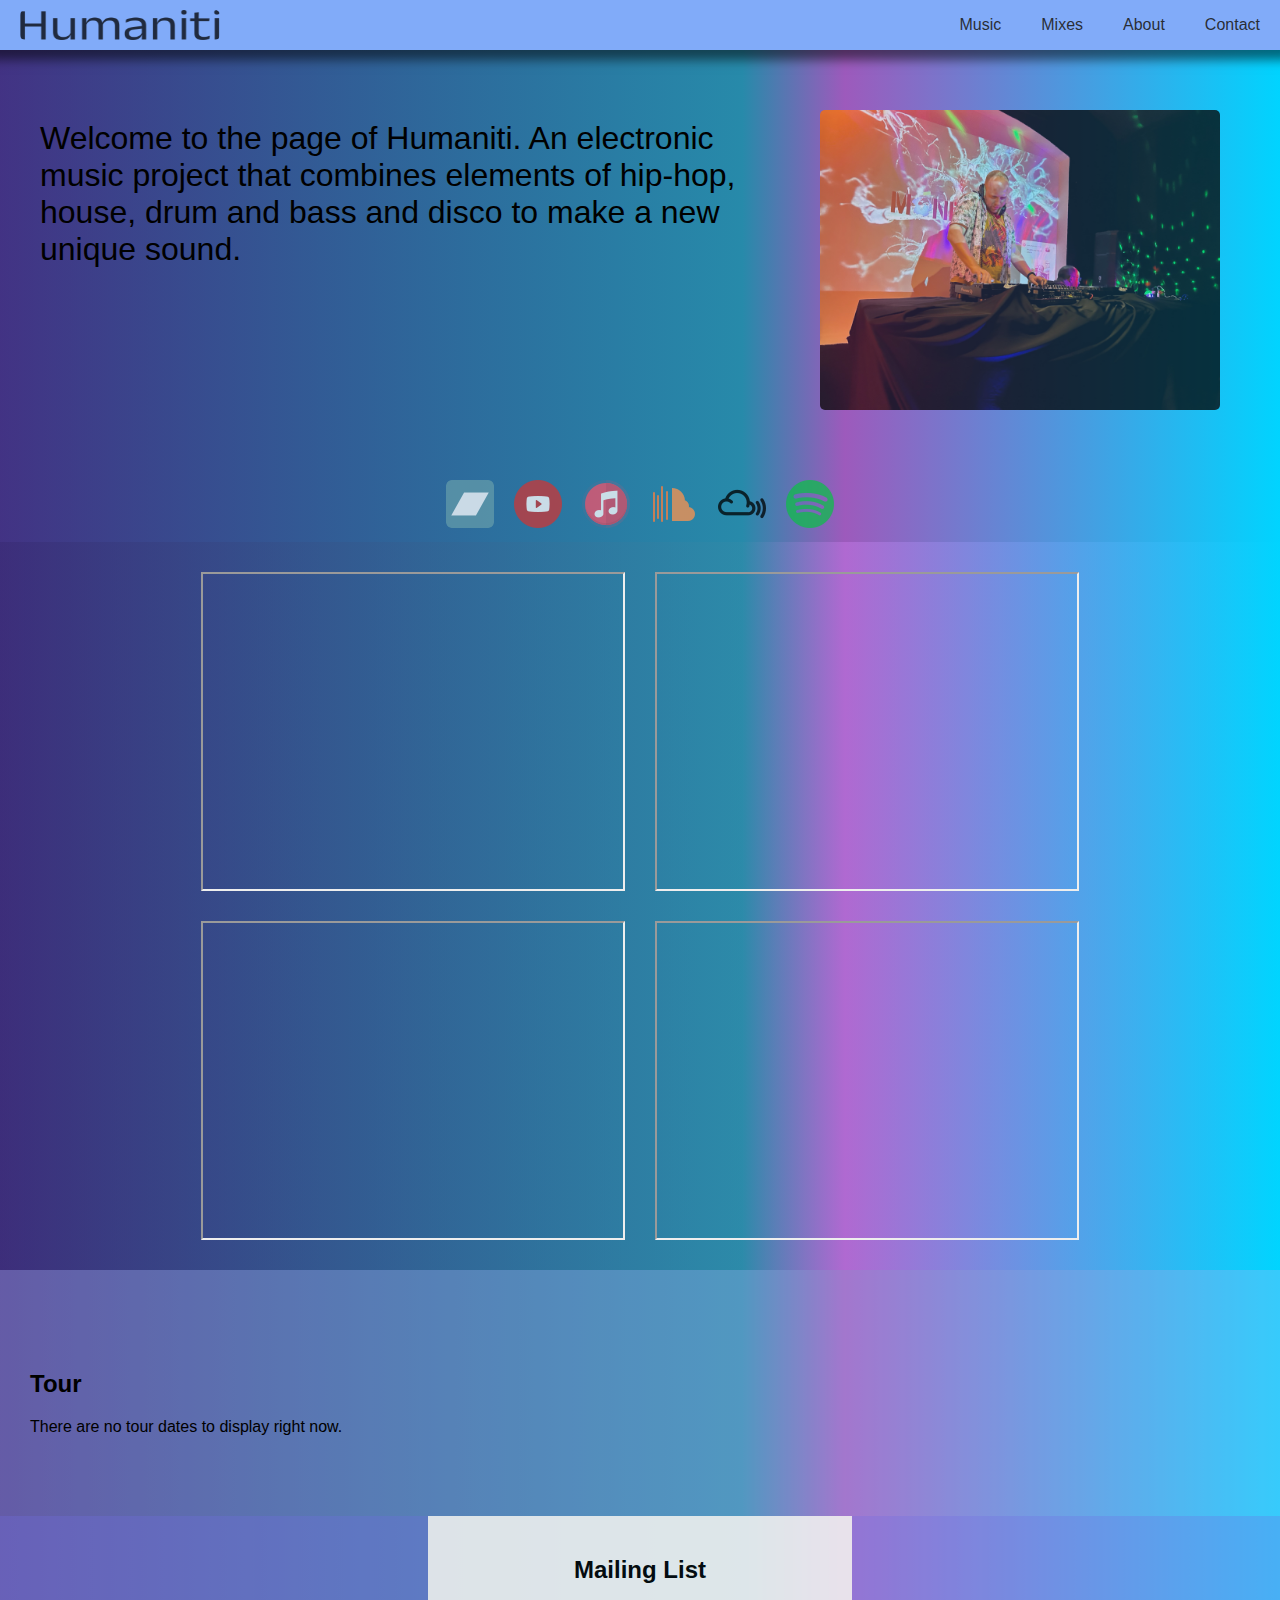
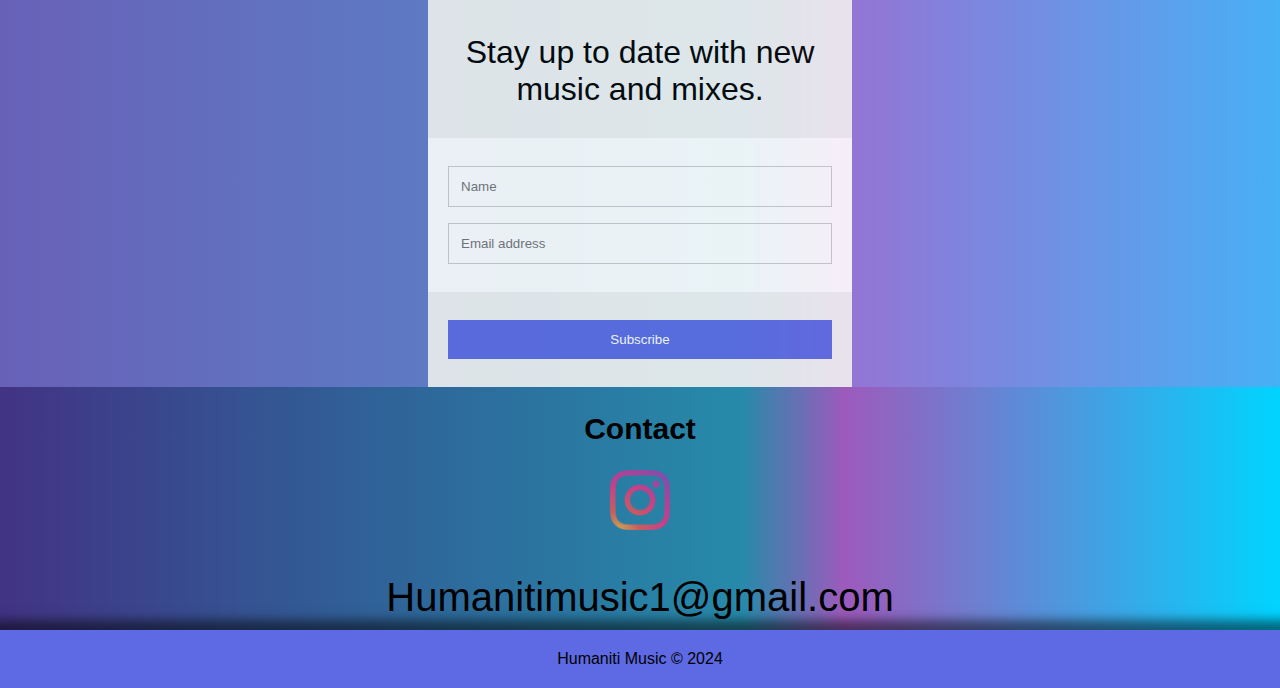
==== commit 9e56f5bf: "Images rounded" ====
--- a/index.html
+++ b/index.html
@@ -26,9 +26,10 @@
     </div>
 
     <div class="container1">
-        <p>Welcome to the page of Humaniti. An electronic music project that combines elements of hip-hop, house, drum and bass and disco to make a new unique sound.</p>
-          
+                <p>Welcome to the page of Humaniti. An electronic music project that combines elements of hip-hop, house, drum and bass and disco to make a new unique sound.</p>
+       <div class="img">
                 <img src="./Images/Performance 3- D.JPG" height="300" width="400">
+                </div>
                 </div>
             
             <div class="musiclinks">
--- a/Styles.css
+++ b/Styles.css
@@ -10,7 +10,7 @@
   font-weight: 100;
 }
 
-body {
+body, html {
   background: rgb(7,0,36);
   background: linear-gradient(90deg, rgba(51, 34, 122, 0.724) 0%, rgb(39, 138, 170) 58%, rgb(157, 90, 188) 66%, rgba(0,212,255,1) 100%);
   background-size: cover;
@@ -19,6 +19,7 @@
   flex-direction: column;
   padding: 0;
   margin: 0;
+  min-height: 100%;
  }
 
 
@@ -37,13 +38,40 @@
 
 .img {
   display: flex;
-  flex-direction: column;
+  flex-direction: row;
   align-items: center;
+  justify-content: center;
+  max-width: 100%;
+  height: auto;
+  padding: 30px;
+  gap: 30px;
+  border-radius: 5px;
+}
+
+img {
+  border-radius: 5px;
+  opacity: 75%;
+}
+
+
+
+@media only screen and (max-width: 700px){
+  .img {
+    width: 49.99999%;
+    margin: 6px 0;
+  }
+}
+
+@media only screen and (max-width: 500px){
+  .img {
+    width: 100%;
+  }
 }
 
 .header {
   background-color: rgba(129, 171, 249, 1);
   background-size: auto;
+  box-shadow: 0px 0px 10px 10px rgba(0, 0, 0, 0.5);
   display: flex;
   flex-direction: row;
   justify-content: space-between;
@@ -66,7 +94,9 @@
 margin-right: 20px;}
 
 p {margin: 10px;
-padding-top: 30px;}
+padding-top: 30px;
+font-weight:lighter;
+font-size: 2em;}
 
 .musiclinks {
     height: auto;
@@ -95,6 +125,8 @@
   box-sizing: border-box;
   flex-shrink: 1;
   width: fit-content;
+  padding: 30px;
+  gap: 30px;
 }
 
 
@@ -110,7 +142,8 @@
     justify-content: center;
   align-items: center;
 background: rgba(141, 141, 236, 0.564);
-opacity: 0.9;}
+opacity: 0.9;
+}
 
   .mailinglist {
     padding: 20px;
@@ -154,6 +187,7 @@
   display: flex;
   flex-direction: row;
   justify-content: space-between;
+  padding: 30px;
 }
 
 .tour {
@@ -161,6 +195,7 @@
   flex-direction: column;
   padding: 30px;
   background-color: #b1b7f44f;
+  flex-shrink: 0;
 }
 
 .Contactandinsta {
@@ -168,6 +203,7 @@
   flex-direction: column;
   align-items: center;
   font-size: 20px;
+  flex-shrink: 0;
 }
 
   .footer {
@@ -180,6 +216,7 @@
     position:relative;
     bottom:0;
     left:0;
+    box-shadow: 0px 0px 10px 10px rgba(0, 0, 0, 0.5);
   }
 
   .page {display: flex;
@@ -205,4 +242,24 @@
     align-items: center;
     justify-content: center;
     padding-top: 20px;
+    gap: 30px;
+  }
+
+  .wurkzalbum, .headerimage, .performanceimages, .about {
+    display: flex;
+    justify-content: center;
+    padding: 30px;
+  }
+
+  .footerabout {
+    background-color: #5d6ae3;
+    background-position:bottom;
+    display: flex;
+    justify-content: center;
+    padding: 20px;
+    min-width: 150vh;
+    bottom:0;
+    left:0;
+    box-shadow: 0px 0px 10px 10px rgba(0, 0, 0, 0.5);
+    flex-shrink: 0;
   }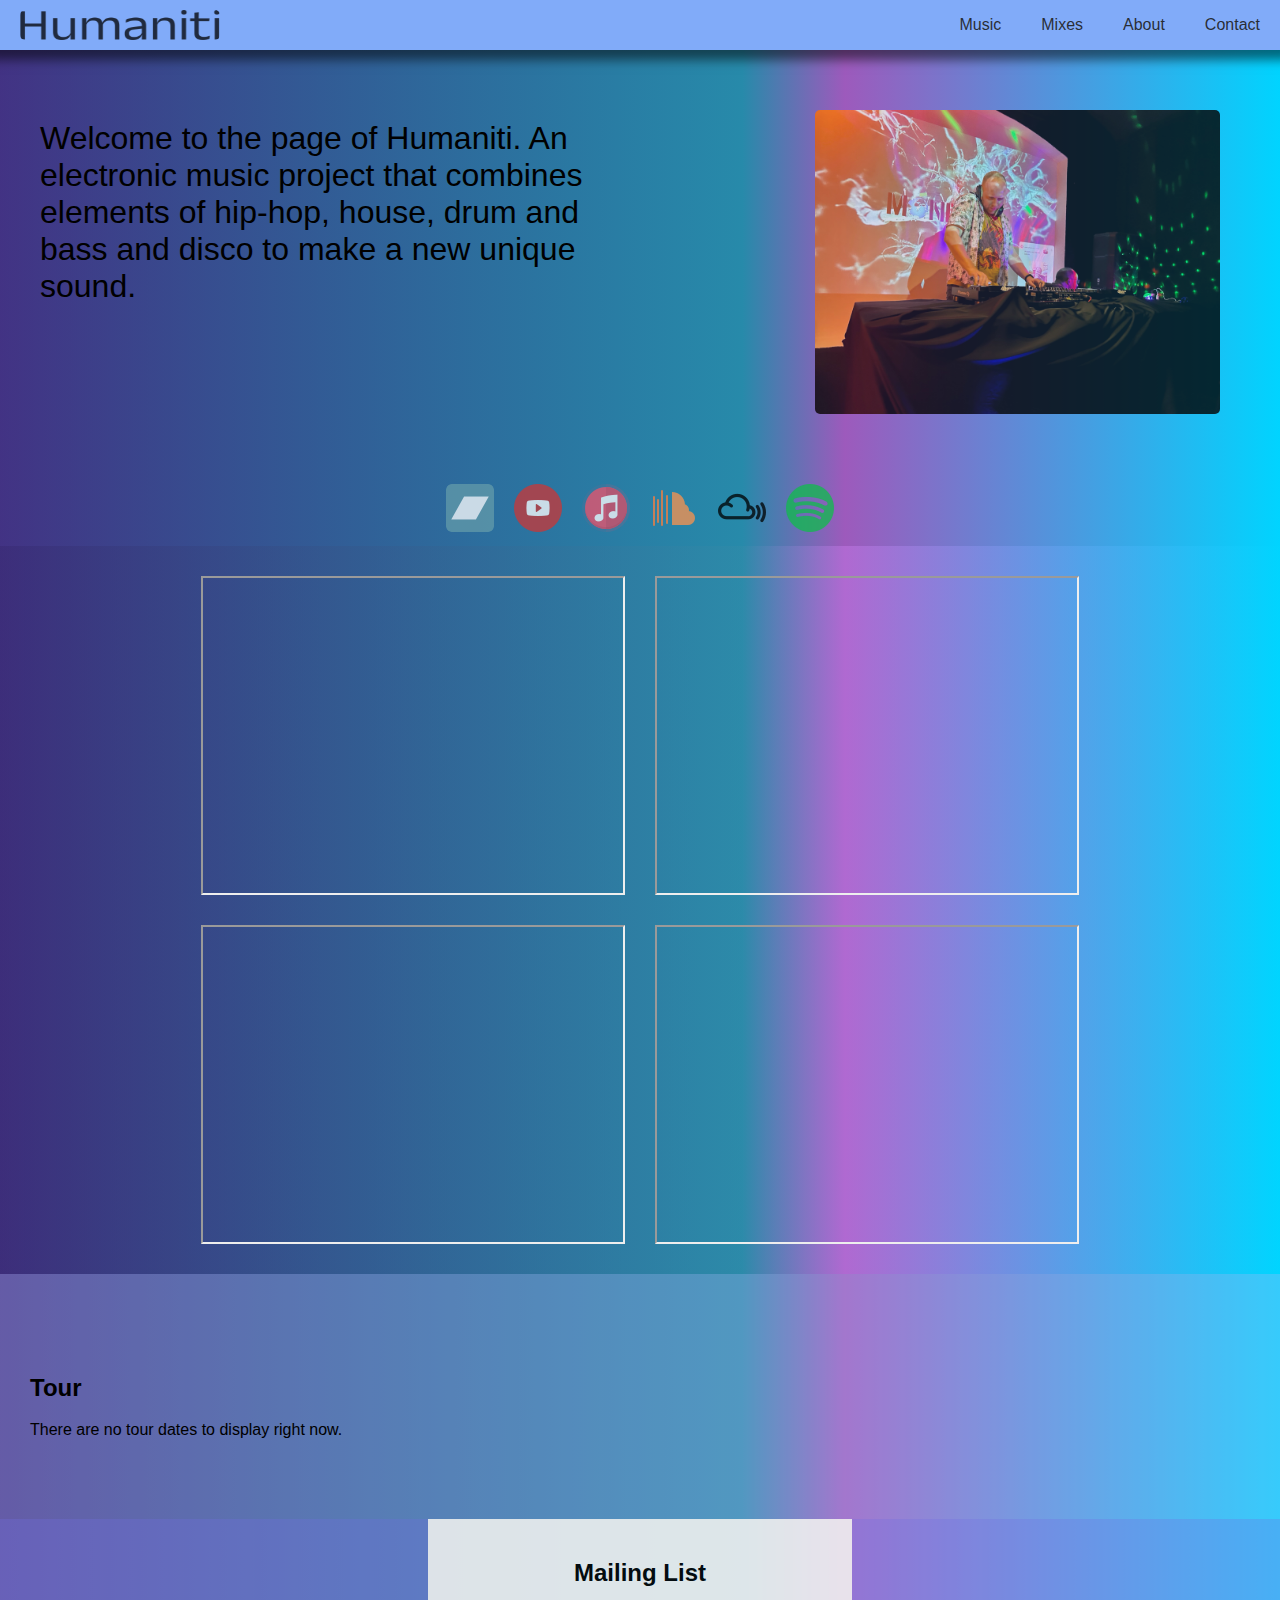
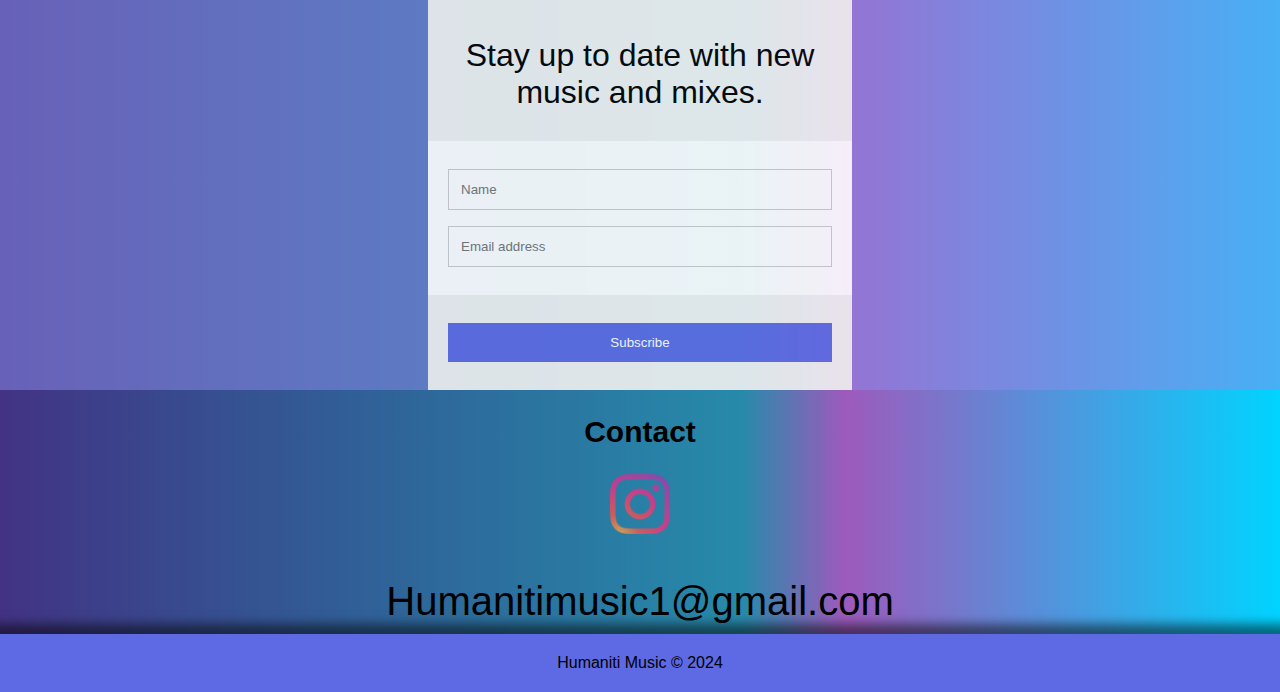
==== commit 18c250f1: "Added new music and hover image link to home page" ====
--- a/index.html
+++ b/index.html
@@ -28,7 +28,13 @@
     <div class="container1">
                 <p>Welcome to the page of Humaniti. An electronic music project that combines elements of hip-hop, house, drum and bass and disco to make a new unique sound.</p>
        <div class="img">
-                <img src="./Images/Performance 3- D.JPG" height="300" width="400">
+            
+                <div class="ListenNowBox">
+                    <a href="./Music Page.html"><img src="./Images/Performance 3- D.JPG" class="image" alt="Listen Now" height="500" width="700" ></a>
+                    <div class="middle">
+                      <div class="text"> <a href="./Music Page.html"><p2>Listen Now</p2></a></div>
+                    </div>
+                  </div>
                 </div>
                 </div>
             
--- a/Styles.css
+++ b/Styles.css
@@ -262,4 +262,51 @@
     left:0;
     box-shadow: 0px 0px 10px 10px rgba(0, 0, 0, 0.5);
     flex-shrink: 0;
+  }
+
+  /* Slide Down Listen Now Box */
+
+  .ListenNowBox {
+    position: relative;
+    width: 50%;
+  }
+  
+  .image {
+    opacity: 0.8;
+    display: block;
+    width: 150%;
+    height: auto;
+    transition: .5s ease;
+    backface-visibility: hidden;
+  }
+  
+  .middle {
+    transition: .5s ease;
+    opacity: 0;
+    position: absolute;
+    top: 50%;
+    left: 70%;
+    transform: translate(-50%, -50%);
+    -ms-transform: translate(-50%, -50%)
+  }
+  
+  .ListenNowBox:hover .image {
+    opacity: 0.3;
+  }
+  
+  .ListenNowBox:hover .middle {
+    opacity: 1;
+  }
+  
+  .text {
+    background-color: #9250d8;
+    color: rgb(0, 0, 0);
+    font-size: 16px;
+    padding: 4px 8px;
+    display: flex;
+    justify-content: center;
+  }
+
+  p2 {
+    font-family: 'Lucida Sans', 'Lucida Sans Regular', 'Lucida Grande', 'Lucida Sans Unicode', Geneva, Verdana, sans-serif;
   }